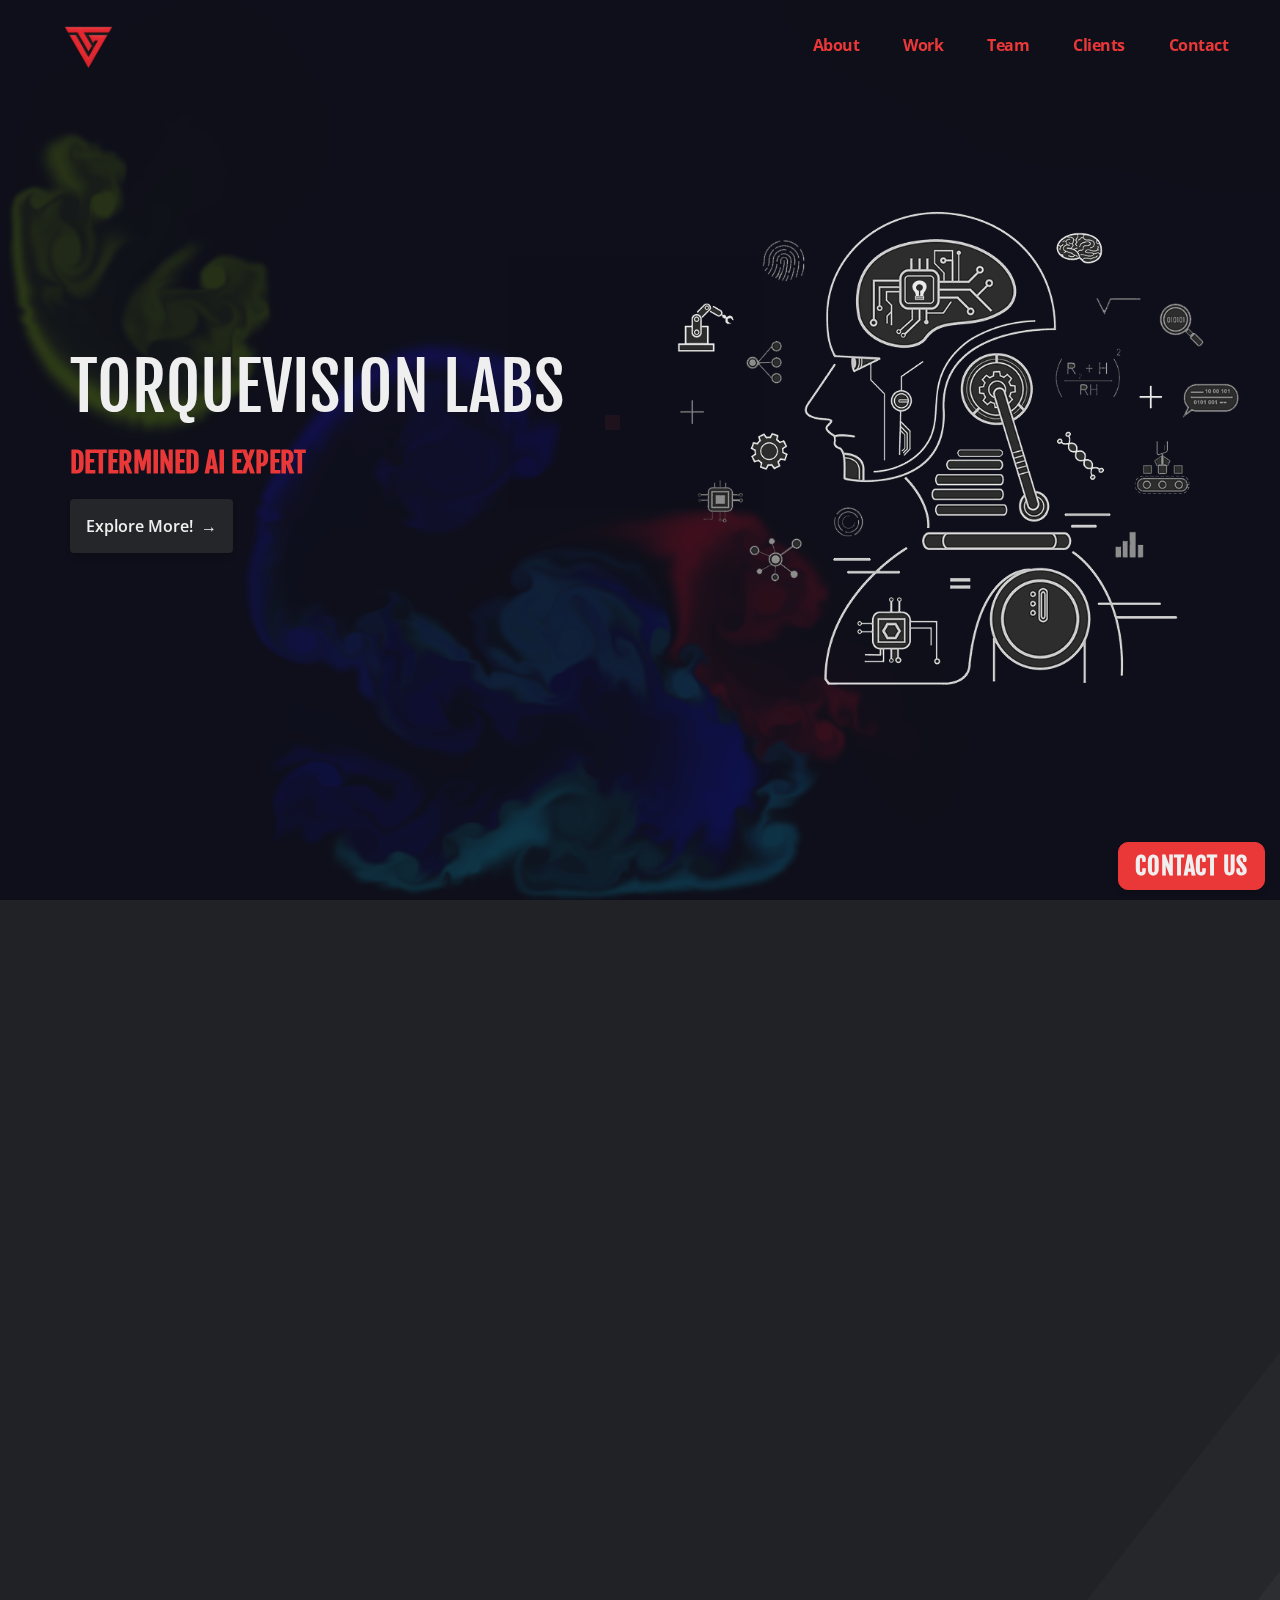
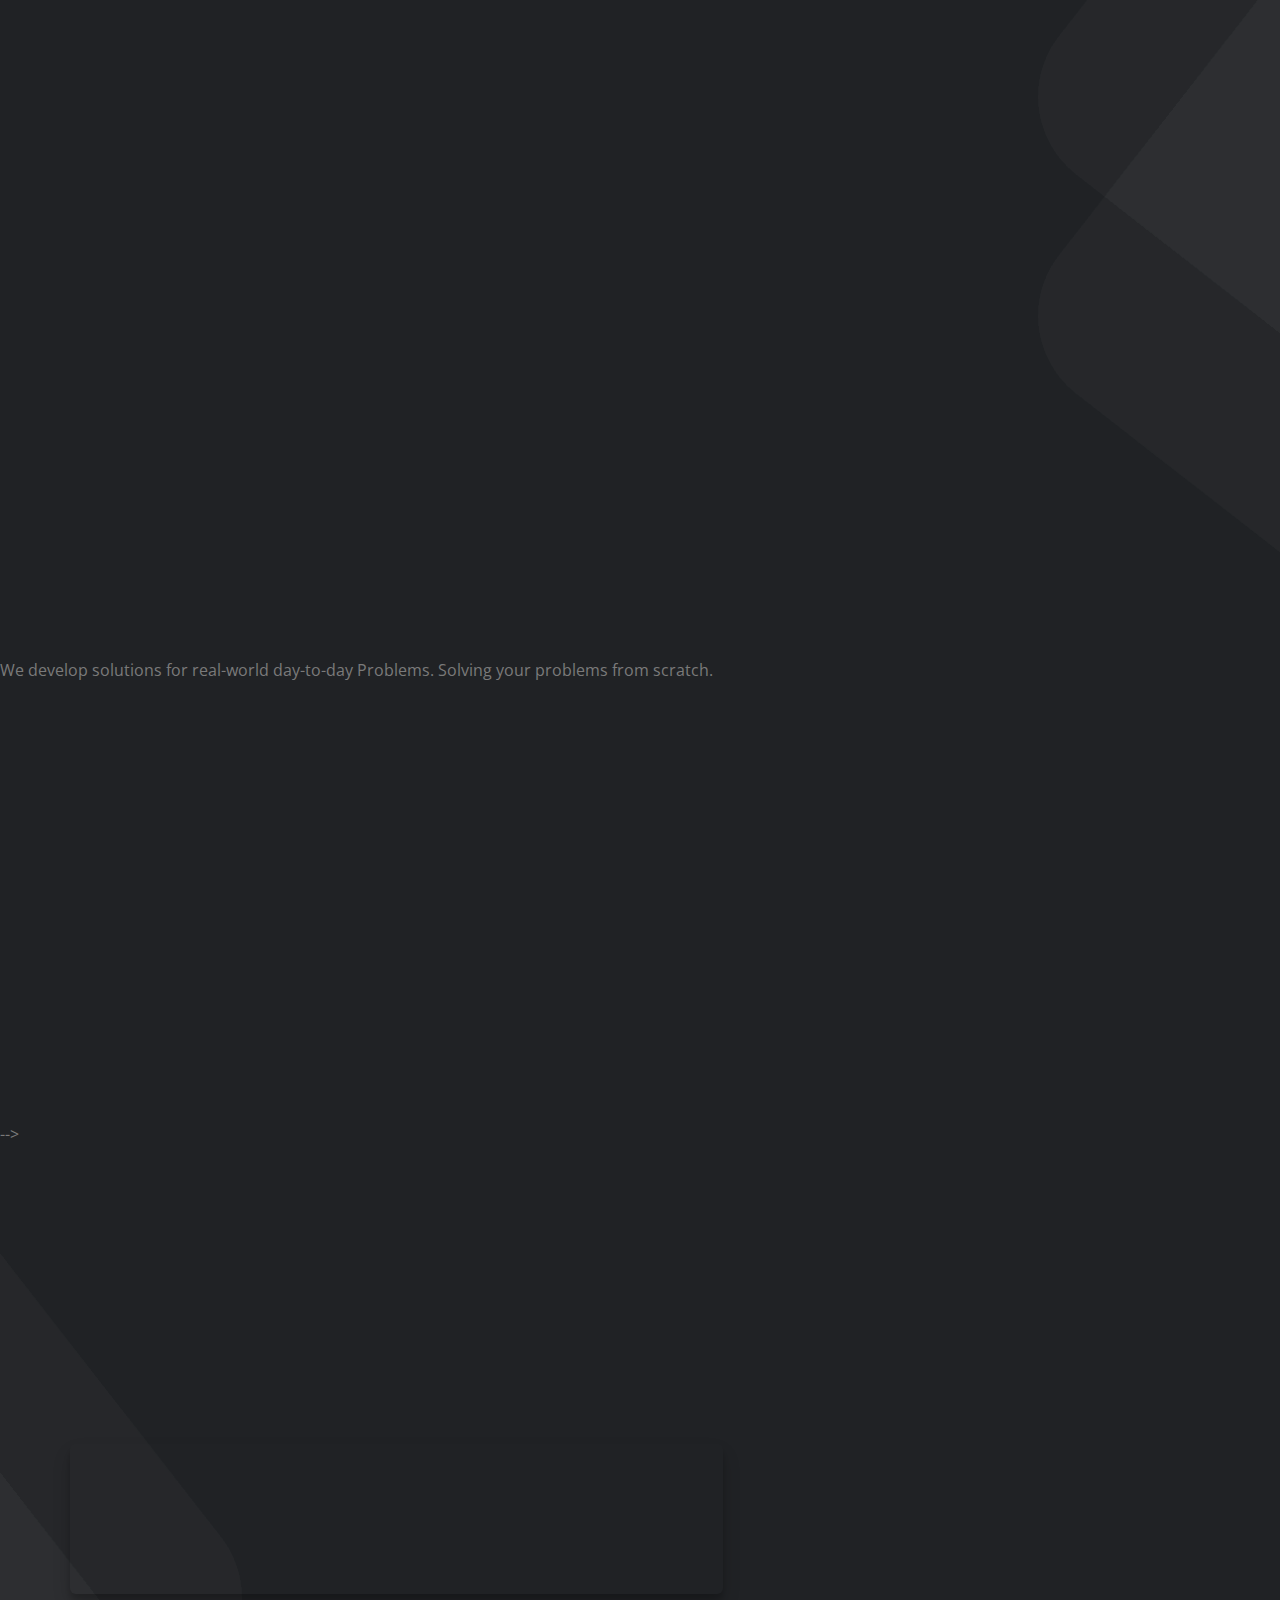
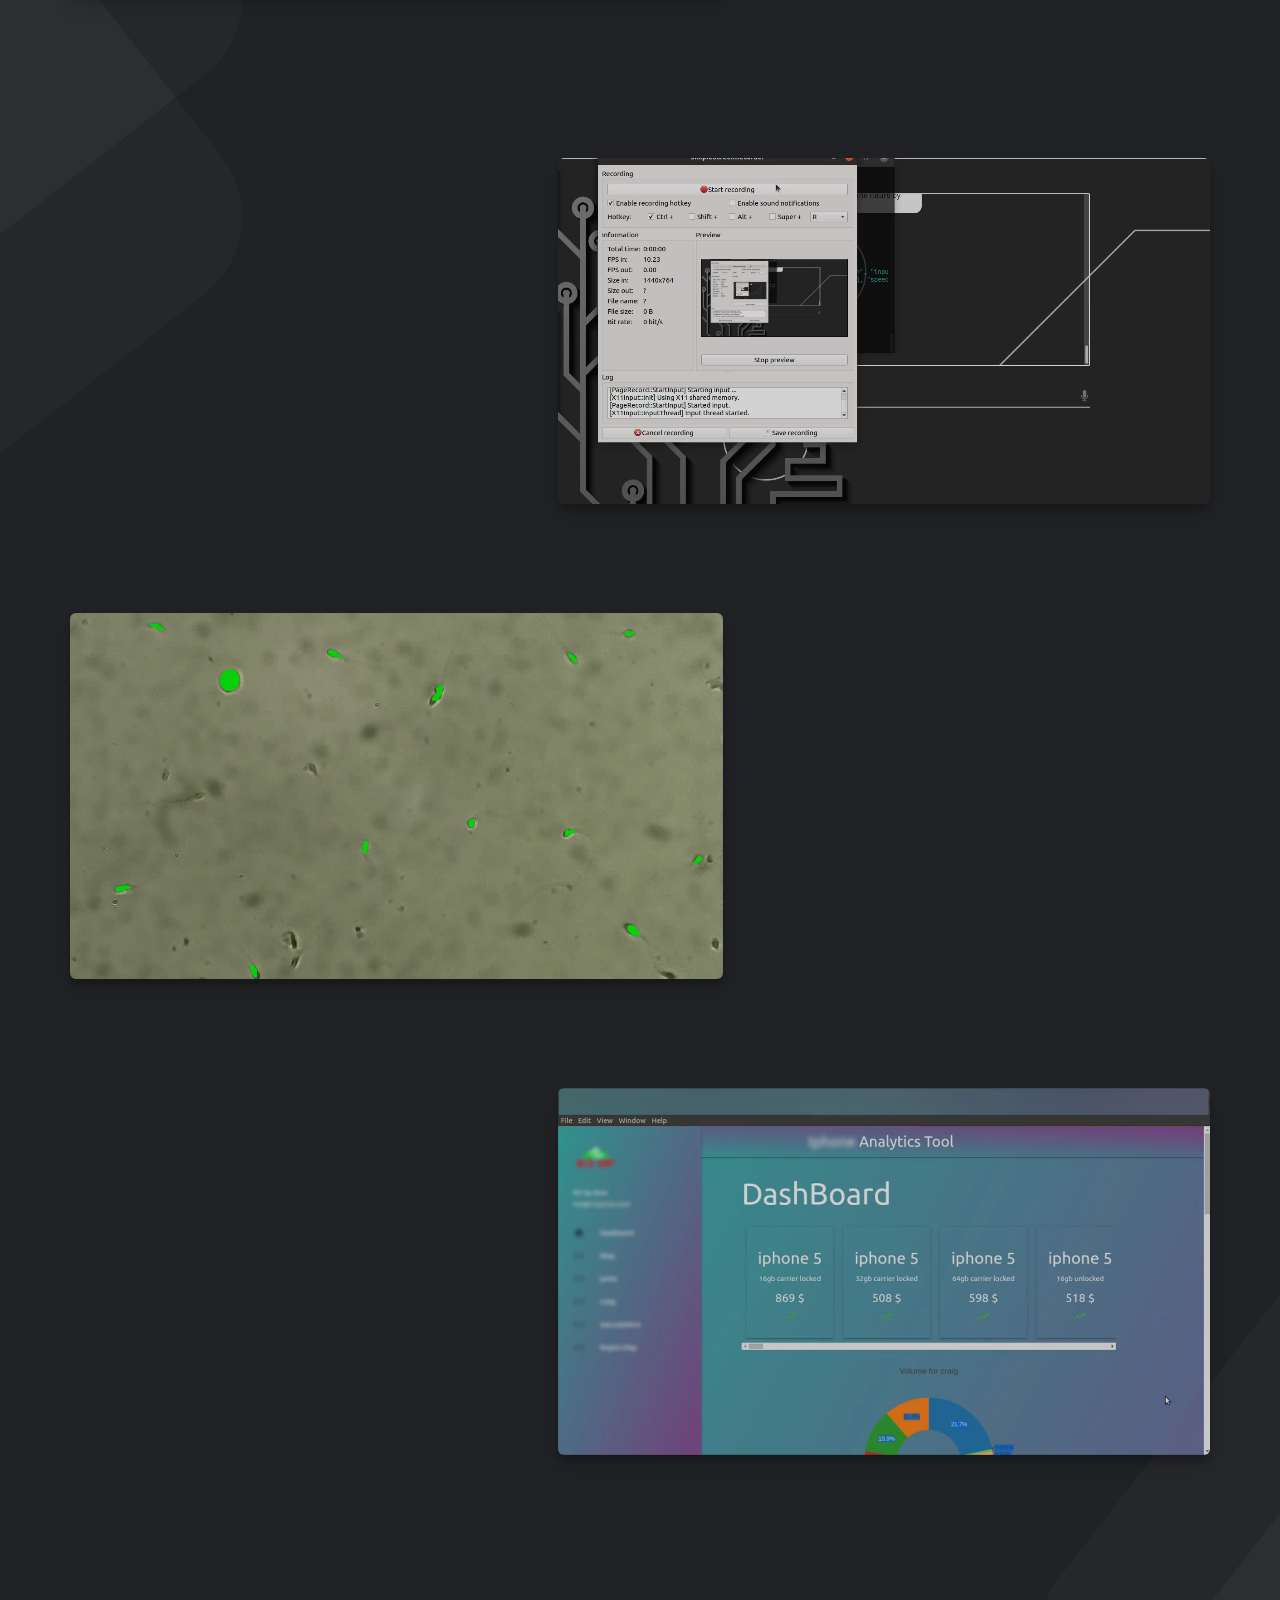
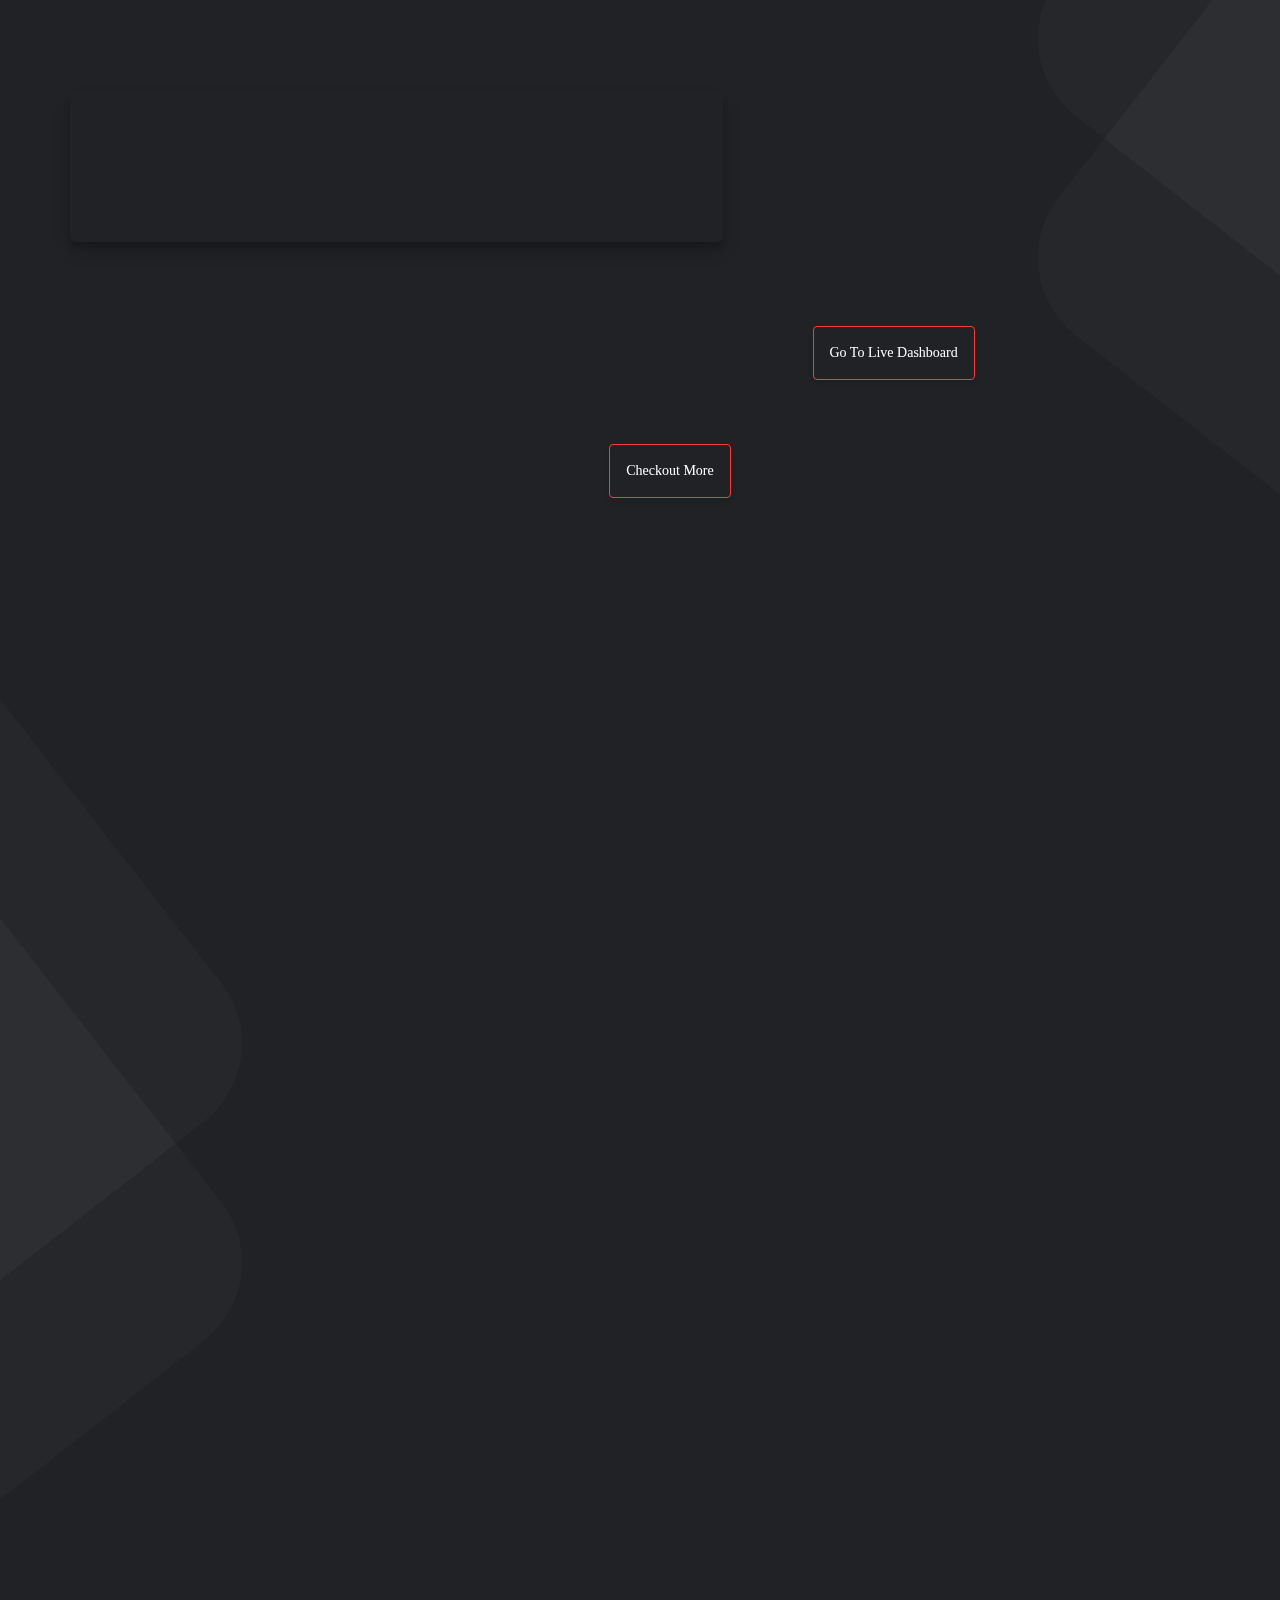
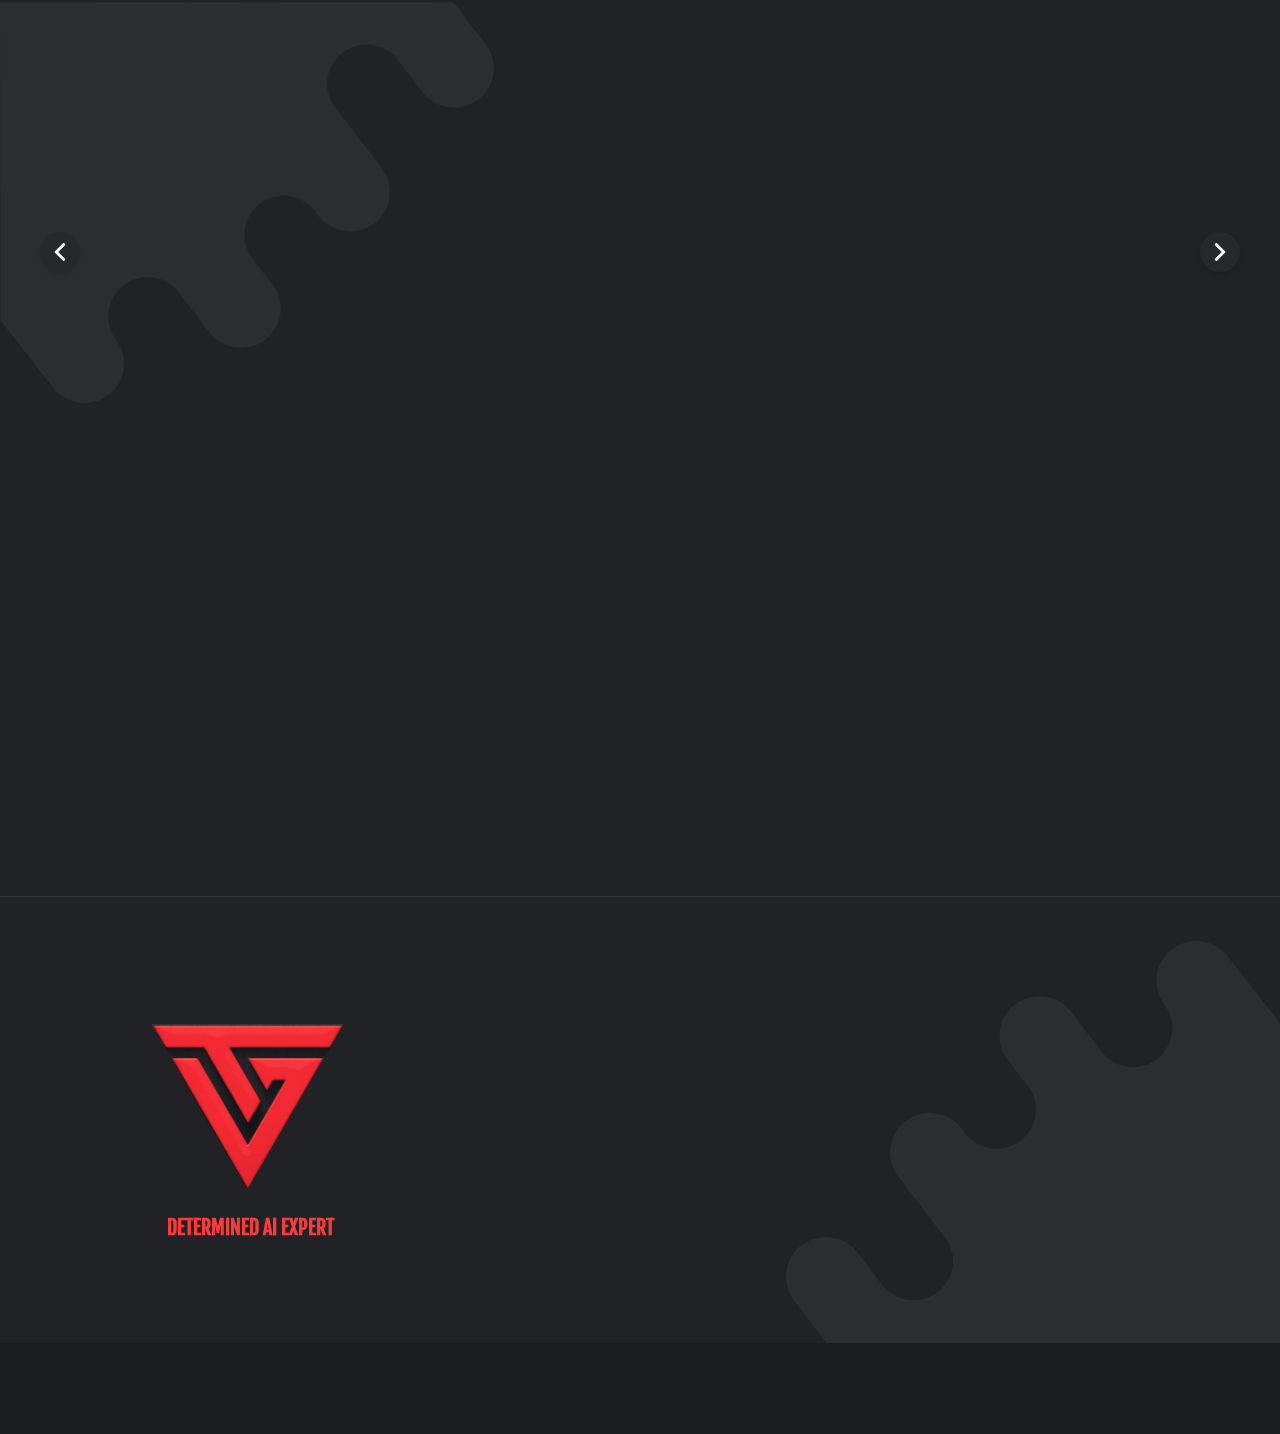
==== index.html @ 1c1ee124 "first commit" ====
<!DOCTYPE html>
<html lang="en">
  <head>
    <!-- Meta -->
    <meta charset="utf-8" />
    <meta http-equiv="X-UA-Compatible" content="IE=edge" />
    <meta content="torquevision" name="author" />
    <meta name="viewport" content="width=device-width, initial-scale=1" />
    <meta
      name="description"
      content="TorqueVision is all about Realising Ideas, Automating businesses, and providing smart solutions to our clients. We are resolute to deliver excellence. We promise to transform your businesses with the power of  AI, Machine Learning and Data Science."
    />
    <meta
      content="keywords"
      name="torquevision.ai, torquevision.in, Torque Vision, Torquevision, AI, ML, Automation, Machine Learning, Artificial Intelligence, Computer Vision"
    />
    <meta content="torquevision.in" name="image" />
    <meta content="800" name="image:width" />
    <meta content="400" name="image:height" />
    <!-- SITE TITLE -->
    <title>TorqueVision Labs - Determined A.I. Expert</title>
    <!-- Favicon Icon -->
    <!-- <link
      rel="shortcut icon"
      type="image/x-icon"
      href="assets/images/favicon.png"
    /> -->

    <link
      rel="shortcut icon"
      type="image/x-icon"
      href="./assets/images/torqvision.png"
    />

    <!-- fonts -->
    <link href="https://fonts.googleapis.com/css2?family=Bitter&family=Noto+Sans+JP&family=Roboto&display=swap" rel="stylesheet">
    <!-- Latest Bootstrap min CSS -->
    <link rel="stylesheet" href="assets/bootstrap/css/bootstrap.min.css" />
    <!-- Style CSS -->
    <link rel="stylesheet" href="assets/css/style.min.css" />
    <link rel="stylesheet" href="assets/css/responsive.min.css" />
    <!--- owl carousel CSS-->
    <link rel="stylesheet" href="assets/owlcarousel/css/owl.carousel.min.css" />
    <!-- Animation CSS -->
    <link rel="stylesheet" href="assets/css/animate.min.css" />
    <!-- Google Font -->
    <link
      href="https://fonts.googleapis.com/css?family=Fjalla+One&display=swap"
      rel="stylesheet"
    />
    
    <link
      href="https://fonts.googleapis.com/css?family=Open+Sans:400,600,700,800&display=swap"
      rel="stylesheet"
    />
    <!-- <link rel="stylesheet" href="/dis.css"> -->
    <link rel="stylesheet" href="./assets/css/dis.css">
    <!-- Global site tag (gtag.js) - Google Analytics -->
    <script async src="https://www.googletagmanager.com/gtag/js?id=UA-170280713-1"></script>
    <script>
      window.dataLayer = window.dataLayer || [];
      function gtag(){dataLayer.push(arguments);}
      gtag('js', new Date());

      gtag('config', 'UA-170280713-1');

      window.ga=window.ga||function(){(ga.q=ga.q||[]).push(arguments)};ga.l=+new Date;
      ga('create', 'UA-105392568-1', 'auto');
      ga('send', 'pageview');
    </script>
    <script src='https://www.google.com/recaptcha/api.js?render=6Lfam-MUAAAAAHx38oXCHVHQvAhTzreYCL8yv_sI'></script>

  </head>

  <body class="v_dark" data-spy="scroll" data-offset="110">
    <!-- LOADER -->
    <div class="preloader">
      <div class="square2">
        <span></span>
        <span></span>
        <span></span>
      </div>
    </div>
    <!-- END LOADER -->

    <!-- START HEADER -->
    <header class="header_wrap fixed-top">
      <nav class="navbar navbar-expand-lg">
        <a
          class="navbar-brand page-scroll animation"
          href="#home"
          data-animation="fadeInLeft"
          data-animation-delay="0.8s"
        >
          <img
            style="width: 50px; margin-left: 5vw;"
            src="./assets/images/torqvision.png"
            alt="logo"
          />
        </a>
        <button
          class="navbar-toggler animation"
          data-animation="fadeInRight"
          data-animation-delay="1s"
          type="button"
          data-toggle="collapse"
          data-target="#navbarSupportedContent"
          aria-controls="navbarSupportedContent"
          aria-expanded="false"
          aria-label="Toggle navigation"
        >
          <img
            src="./assets/images/icons/menu.svg"
            alt="menu-icon"
            class="menu-icon"
          />
        </button>

        <div
          class="collapse navbar-collapse justify-content-end"
          id="navbarSupportedContent"
        >
          <ul class="navbar-nav animation" data-animation="fadeInDown">
            <li><a class="nav-link page-scroll" href="#about">About</a></li>
            <li><a class="nav-link page-scroll" href="#work">work</a></li>
            <li><a class="nav-link page-scroll" href="#team">team</a></li>
            <li><a class="nav-link page-scroll" href="#clients">clients</a></li>
            <li><a class="nav-link page-scroll" href="#contact">Contact</a></li>
          </ul>
        </div>
      </nav>
    </header>
    <!-- START HEADER -->

    <!-- START SECTION BANNER -->
    <section id="home" class="banner_section section_gradiant_dark ">
      <!-- <div id="banner_bg_effect" class="banner_effect"></div> -->

      <canvas style='z-index: -1;' class="banner_canvas" id="canvas_banner"></canvas>

      <div class="container">
        <div class="row align-items-center">
          <div
            class="col-lg-6 col-md-12 col-sm-12 order-lg-first text_md_center"
          >
            <div class="banner_text">
              <h1
                class="animation"
                data-animation="fadeInUp"
                data-animation-delay="1.5s"
              >
                <span>TorqueVision Labs</span>
              </h1>
              <h3
                class="animation"
                data-animation="fadeInUp"
                data-animation-delay="1.6s"
              >
                Determined AI Expert
              </h3>
              <!-- <p class="animation" data-animation="fadeInUp" data-animation-delay="1.7s">Lorem ipsum, dolor sit amet consectetur adipisicing elit. Officia dolor doloremque blanditiis optio explicabo provident, dignissimos eius voluptatem adipisci repudiandae nam, tenetur, aperiam eveniet ut!</p> -->
              <div
                class="banner_btn animation"
                data-animation="fadeInUp"
                data-animation-delay="1.8s"
              >
                <!-- <a href="#whitepaper" class="btn btn-default page-scroll nav-link">Whitepapter <i class="ion-ios-arrow-thin-right"></i></a> -->
                <a href="#about" class="btn page-scroll"
                  >Explore more!
                  <strong style="margin-left: 0.5rem;">&#x2192;</strong>
                </a>
              </div>
            </div>
          </div>
          <div class="col-lg-6 col-md-12 col-sm-12 order-first">
            <div
              class="banner_image_right res_md_mb_50 res_xs_mb_30 animation"
              data-animation="fadeInRight"
              data-animation-delay="1.5s"
            >
              <img src="assets/images/banner-img.png" alt="banner_vector2" />
            </div>
          </div>
        </div>
      </div>
    </section>
    <!-- END SECTION BANNER -->

    <!-- START SECTION ABOUT US -->
    <section id="about" class=" ">
      <div class="shape shap5"></div>

      <div class="container">
        <div class="row align-items-center">
          <div class="col-lg-6 col-md-6 col-sm-12">
            <div class="title_light">
              <h2
                class="animation"
                data-animation="fadeInUp"
                data-animation-delay="0.3s"
              >
                About TorqueVision Labs
              </h2>
              <span
                class="animation"
                data-animation="fadeInUp"
                data-animation-delay="0.2s"
                >Lorem ipsum dolor sit amet.</span
              >
              <p
                class="animation"
                data-animation="fadeInUp"
                data-animation-delay="0.3s"
                style="font-family: 'Montserrat', sans-serif,Arial, Helvetica, sans-serif; letter-spacing: 0.8px; word-spacing: 1px; font-size: 18px; font-style: normal; font-variant: normal; font-weight: 500;"
              >
              TorqueVision – Providing Innovative, AI Driven Solutions to Companies, Enterprise, and You!
              </p>
              <p
                class="animation"
                data-animation="fadeInUp"
                data-animation-delay="0.4s"
                style="font-family: 'Montserrat', sans-serif,Arial, Helvetica, sans-serif; font-size: 18px; font-style: normal; font-variant: normal; font-weight: 500;"
              >
              We develop personalized AI solutions, Data Analytics Solutions, Business Intelligence, Machine Learning Algorithms, Solutions that add value to clients.
              </p>
              <p
                class="animation"
                data-animation="fadeInUp"
                data-animation-delay="0.5s"
                style="font-family: 'Montserrat', sans-serif,Arial, Helvetica, sans-serif; font-size: 18px; font-style: normal; font-variant: normal; font-weight: 500;"
              >
              Our Solutions enable you to Search, Observe, Comprehend, and get Insights lying dormant in your Data.
              The Valuable Insights can change the course of your business, achieve higher goals and fulfil the purpose for which you hired us.
              </p>
            </div>
          </div>
          <div class="col-lg-6 col-md-6 col-sm-12">
            <div
              class="animation res_sm_mt_30 text-center"
              data-animation="fadeInRight"
              data-animation-delay="0.1s"
            >
              <img src="assets/images/about.png" alt="aboutimg" />
            </div>
          </div>
        </div>
        <div class="row align-items-center">
          <div class="col-lg-5 col-md-12 col-sm-12">
            <div class="title_light">
              <h2
                class="animation"
                data-animation="fadeInUp"
                data-animation-delay="0.1s"
              >
                why TorqueVision
              </h2>
              <p
                class="animation"
                data-animation="fadeInUp"
                data-animation-delay="0.2s"
                style="font-family: 'Montserrat', sans-serif,Arial, Helvetica, sans-serif; font-size: 18px; font-style: normal; font-variant: normal; font-weight: 500; letter-spacing: 0.8px; word-spacing: 1px;"
              >
              There several reasons for you to be interested in TorqueVision, like: <br/><br/>
                • Expert & Experienced Team of AI Engineers, Data-Scientists<br/>
                • Proven track-record with happy clients and companies<br/>
                • Various complex projects accomplished<br/>
                • Using Innovative Technologies and Solutions<br/><br>
                
              And the fact that we provide Enterprise-Class as well as personalized solutions. <br/>
              Our solutions have helped a lot of clients and we are sure we can provide value to you as well. 
              </p>
            </div>
            <!-- <a
              href="#mobileapp"
              class="btn btn-default page-scroll animation"
              data-animation="fadeInUp"
              data-animation-delay="0.3s"
              >Download App <i class="ion-ios-arrow-thin-right"></i
            ></a> -->
          </div>
          <div class="col-lg-7 col-md-12 col-sm-12">
            <div
              class="work_box animation"
              data-animation="fadeInUp"
              data-animation-delay="0.4s"
            >
              <div class="box_inner">
                <img
                  src="./assets/images/icons/bar-chart.svg"
                  alt=""
                  class="why-img"
                />
                <h4 style="font-weight: bolder;" >Real Time Analytics</h4>
                <p
                style="font-family: Georgia, Times, 'Times New Roman', serif; font-size: 16px; font-style: normal; font-variant: normal;"
                >
                  The times of waiting for your statistics are over. Real Time
                  Analytics converts the results of several important events
                  into coherent information within a second. You will be able to
                  access received data the moment it happen.
                </p>
              </div>
            </div>
            <div
              class="work_box animation"
              data-animation="fadeInUp"
              data-animation-delay="0.5s"
            >
              <div class="box_inner">
                <img
                  src="./assets/images/icons/robot.svg"
                  alt=""
                  class="why-img"
                />
                <h4>More data means better output.</h4>
                <p
                style="font-family: Georgia, Times, 'Times New Roman', serif; font-size: 16px; font-style: normal; font-variant: normal;"
                >
                  Artificial Intelligence makes it possible. It can understand
                  natural languages and interact with us by reading, writing,
                  listening and speaking. By progressing the data from these
                  interactions, it continuously learns and improves itself.
                </p>
              </div>
            </div>
            <div
              class="work_box animation"
              data-animation="fadeInUp"
              data-animation-delay="0.6s"
            >
              <div class="box_inner">
                <img
                  src="./assets/images/icons/optimization.svg"
                  alt=""
                  class="why-img"
                />
                <h4>
                  Computer Vision
                </h4>
                <p
                style="font-family: Georgia, Times, 'Times New Roman', serif; font-size: 16px; font-style: normal; font-variant: normal;"
                >
                  Let the computer work for you. Every new image is added to the
                  data pool and contributes to the autonomous learning process.
                </p>
              </div>
            </div>
          </div>
        </div>
      </div>
    </section>
    <!-- END SECTION ABOUT US -->

    <!--START DOMAINS SECTION-->

    <!-- <section id="domains">
      <div class="container">
        <div class="row text-center ">
          <div class="col-md-12">
            <div class="title_light">
              <h2
                class="animation"
                data-animation="fadeInUp"
                data-animation-delay="0.1s"
              >
                Expertise Areas
              </h2>
              <p
                class="animation"
                data-animation="fadeInUp"
                data-animation-delay="0.3s"
              >
                Fields we have mastered to use them for your benefit.
              </p>
            </div>
          </div>
        </div>
        <div class="row align-items-center text_md_center mt-3">
          <div class="col-lg-6 col-sm-6">
            <div
              class="domain-box-big animation"
              data-animation="fadeInUp"
              data-animation-delay="0.6s"
            >
              <img
                class="card-bg"
                src="./assets/images/icons/machine-learning.svg"
                alt=""
              />
              <p>
                Machine Learning
              </p>
              <img src="assets/images/icons/machine-learning.svg" alt="" />
            </div>
          </div>
          <div class="col-lg-6 col-sm-6">
            <div
              class="domain-box-big animation"
              data-animation="fadeInUp"
              data-animation-delay="0.8s"
            >
              <img
                class="card-bg"
                src="./assets/images/icons/vision.svg"
                alt=""
              />
              <p>
                Computer Vision
              </p>
              <img src="assets/images/icons/vision.svg" alt="" />
            </div>
          </div>
          <div class="col-lg-6 col-sm-6 ">
            <div
              class="domain-box-big animation"
              data-animation="fadeInUp"
              data-animation-delay="0.6s"
            >
              <img
                class="card-bg"
                src="./assets/images/icons/data.svg"
                alt=""
              />
              <p>
                Data Science
              </p>
              <img src="assets/images/icons/data.svg" alt="" />
            </div>
          </div>
          <div class="col-lg-6 col-sm-6">
            <div
              class="domain-box-big animation"
              data-animation="fadeInUp"
              data-animation-delay="0.8s"
            >
              <img
                class="card-bg"
                src="./assets/images/icons/deep-learning.svg"
                alt=""
              />
              <p>
                Deep Learning
              </p>
              <img src="assets/images/icons/deep-learning.svg" alt="" />
            </div>
          </div>
        </div>
        <div class="divider large_divider"></div>
      </div>
      <div class="container sub-domains">
        <div class="row text-center ">
          <div class="col-md-12">
            <div class="title_light">
              <h2
                class="animation"
                data-animation="fadeInUp"
                data-animation-delay="0.1s"
              >
              Problems we Solve
              </h2>
              <p
                class="animation"
                data-animation="fadeInUp"
                data-animation-delay="0.3s"
              >
                <!-- We have experience in applying cutting edge research techniques to real world data and building solutions that work for you. -->

                We develop solutions for real-world day-to-day Problems. Solving your problems from scratch. 
              </p>
            </div>
          </div>
        </div>
        <div class="row align-items-center text_md_center mt-3">
          <div class="col-lg-2 col-sm-4 col-6">
            <div
              class="domain-box-small animation"
              data-animation="fadeInUp"
              data-animation-delay="0.6s"
            >
              <img src="assets/images/icons/picture.svg" alt="" />
              <p
              style='font-family: Georgia, Times, "Times New Roman", serif; font-size: 14px; font-style: normal; font-variant: normal; font-weight: 400; letter-spacing: 0.8px;'
              >
                Image Classification
              </p>
            </div>
          </div>
          <div class="col-lg-2 col-sm-4 col-6 ">
            <div
              class="domain-box-small animation"
              data-animation="fadeInUp"
              data-animation-delay="0.6s"
            >
              <img src="assets/images/icons/microphone.svg" alt="" />
              <p
              style='font-family: Georgia, Times, "Times New Roman", serif; font-size: 14px; font-style: normal; font-variant: normal; font-weight: 400; letter-spacing: 0.8px;'
              >
                Audio based classification
              </p>
            </div>
          </div>
          <div class="col-lg-2 col-sm-4 col-6">
            <div
              class="domain-box-small animation"
              data-animation="fadeInUp"
              data-animation-delay="0.8s"
            >
              <img src="assets/images/icons/chart.svg" alt="" />
              <p
              style='font-family: Georgia, Times, "Times New Roman", serif; font-size: 14px; font-style: normal; font-variant: normal; font-weight: 400; letter-spacing: 0.8px;'
              >
                Time Series Modeling
              </p>
            </div>
          </div>
          <div class="col-lg-2 col-sm-4 col-6">
            <div
              class="domain-box-small animation"
              data-animation="fadeInUp"
              data-animation-delay="0.8s"
            >
              <img src="assets/images/icons/chat.svg" alt="" />
              <p
              style='font-family: Georgia, Times, "Times New Roman", serif; font-size: 14px; font-style: normal; font-variant: normal; font-weight: 400; letter-spacing: 0.8px;'
              >
                Question/Answer Bot
              </p>
            </div>
          </div>
          <div class="col-lg-2 col-sm-4 col-6">
            <div
              class="domain-box-small animation"
              data-animation="fadeInUp"
              data-animation-delay="0.8s"
            >
              <img src="assets/images/icons/detection.svg" alt="" />
              <p
              style='font-family: Georgia, Times, "Times New Roman", serif; font-size: 14px; font-style: normal; font-variant: normal; font-weight: 400; letter-spacing: 0.8px;'
              >
                Text Classification
              </p>
            </div>
          </div>
          <div class="col-lg-2 col-sm-4 col-6">
            <div
              class="domain-box-small animation"
              data-animation="fadeInUp"
              data-animation-delay="0.8s"
            >
              <img src="assets/images/icons/recommended-star.svg" alt="" />
              <p
              style='font-family: Georgia, Times, "Times New Roman", serif; font-size: 14px; font-style: normal; font-variant: normal; font-weight: 400; letter-spacing: 0.8px;'
              >
                Recommendation System
              </p>
            </div>
          </div>
        </div>
        <div class="row align-items-center text_md_center mt-3">
          <div class="col-lg-2 col-sm-4 col-6">
            <div
              class="domain-box-small animation"
              data-animation="fadeInUp"
              data-animation-delay="0.6s"
            >
              <img src="assets/images/icons/jogging.svg" alt="" />
              <p
              style='font-family: Georgia, Times, "Times New Roman", serif; font-size: 14px; font-style: normal; font-variant: normal; font-weight: 400; letter-spacing: 0.8px;'
              >
                Object Tracking
              </p>
            </div>
          </div>
          <div class="col-lg-2 col-sm-4 col-6 ">
            <div
              class="domain-box-small animation"
              data-animation="fadeInUp"
              data-animation-delay="0.6s"
            >
              <img src="assets/images/icons/anamoly.png" alt="" />
              <p
              style='font-family: Georgia, Times, "Times New Roman", serif; font-size: 14px; font-style: normal; font-variant: normal; font-weight: 400; letter-spacing: 0.8px;'
              >
                Anomaly Detection
              </p>
            </div>
          </div>
          <div class="col-lg-2 col-sm-4 col-6">
            <div
              class="domain-box-small animation"
              data-animation="fadeInUp"
              data-animation-delay="0.8s"
            >
              <img src="assets/images/icons/pose.png" alt="" />
              <p
              style='font-family: Georgia, Times, "Times New Roman", serif; font-size: 14px; font-style: normal; font-variant: normal; font-weight: 400; letter-spacing: 0.8px;'
              >
                Pose Detection
              </p>
            </div>
          </div>
          <div class="col-lg-2 col-sm-4 col-6">
            <div
              class="domain-box-small animation"
              data-animation="fadeInUp"
              data-animation-delay="0.8s"
            >
              <img src="assets/images/icons/icon.svg" alt="" />
              <p
              style='font-family: Georgia, Times, "Times New Roman", serif; font-size: 14px; font-style: normal; font-variant: normal; font-weight: 400; letter-spacing: 0.8px;'
              >
                Semantic Segmentation
              </p>
            </div>
          </div>
          <div class="col-lg-2 col-sm-4 col-6">
            <div
              class="domain-box-small animation"
              data-animation="fadeInUp"
              data-animation-delay="0.8s"
            >
              <img src="assets/images/icons/search.svg" alt="" />
              <p
              style='font-family: Georgia, Times, "Times New Roman", serif; font-size: 14px; font-style: normal; font-variant: normal; font-weight: 400; letter-spacing: 0.8px;'
              >
                Object Detection
              </p>
            </div>
          </div>
          <div class="col-lg-2 col-sm-4 col-6">
            <div
              class="domain-box-small animation"
              data-animation="fadeInUp"
              data-animation-delay="0.8s"
            >
              <img src="assets/images/icons/ar.png" alt="" />
              <p
              style='font-family: Georgia, Times, "Times New Roman", serif; font-size: 14px; font-style: normal; font-variant: normal; font-weight: 400; letter-spacing: 0.8px;'
              >
                Augmented Reality
              </p>
            </div>
          </div>
        </div>
      </div>
    </section> -->
    <!--End DOMAINS SECTION-->

    <!-- START SECTION WORKS -->
    <section
      id="work"
      class="section_token"
      data-parallax="scroll"
      data-image-src="assets/images/bg-work.png"
    >
      <div class="container">
        <div class="row text-center">
          <div class="col-md-12">
            <div class="title_light">
              <h2
                class="animation"
                data-animation="fadeInUp"
                data-animation-delay="0.1s"
              >
                our work
              </h2>
              <p
                class="animation"
                data-animation="fadeInUp"
                data-animation-delay="0.3s"
                style="font-family: 'Conv_Hero-Bold', sans-serif; font-size: 18px; font-style: normal; font-variant: normal; font-weight: 400;"
              >
              Some of the many solutions our clients are happy with.
              </p>
            </div>
          </div>
        </div>
        <div class="row align-items-center res_md_mt_20">
          <div class="col-md-7 order-first">
            <div class="video">
              <video width="100%" muted loop>
                <source
                  src="assets/videos/Final-sports-720.m4v"
                  type="video/mp4"
                />
                Your browser does not support the video tag.
              </video>
            </div>
          </div>
          <div class="col-md-5">
            <div
              class="work-desc animation"
              data-animation="fadeInLeft"
              data-animation-delay="0.2s"
            >
              <h2>
                sports analysis
              </h2>
              <h4>
                Computer vision based sports analysis.
              </h4>
              <p
              style="font-family: Georgia, Times, 'Times New Roman', serif; font-size: 18px; font-style: normal; font-variant: normal; font-weight: 400;"
              >
                We design, build, and implement top notch solutions with agile
                advisory services, supreme advanced analytics, and robust
                technology platform that helps sports bodies, athletes, teams,
                brands, broadcasters and media achieve better outcomes and we
                create epic results for our clients around the globe.
              </p>
            </div>
          </div>
        </div>
        <div class="divider large_divider"></div>
        <div class="row align-items-center res_md_mt_20">
          <div class="col-md-5 order-md-first">
            <div
              class="work-desc animation"
              data-animation="fadeInLeft"
              data-animation-delay="0.2s"
            >
              <h2>
                Chatbot
              </h2>
              <h4>
                Chatbot development for a smarter and efficient workflow.
              </h4>
              <p
              style="font-family: Georgia, Times, 'Times New Roman', serif; font-size: 18px; font-style: normal; font-variant: normal; font-weight: 400;"
              >
                BotsCrew displayed the utmost professionalism, providing updates
                whenever required and mitigating time-zone dependent scheduling
                issues. Customers can expect comprehensive support, even
                post-delivery.
              </p>
            </div>
          </div>
          <div class="col-md-7 order-first">
            <div class="video">
              <video width="100%" muted loop>
                <source src="assets/videos/chatbot-720.mp4" type="video/mp4" />
                Your browser does not support the video tag.
              </video>
            </div>
          </div>
        </div>
        <div class="divider large_divider"></div>
        <div class="row align-items-center res_md_mt_20">
          <div class="col-md-7 order-first">
            <div class="video">
              <video width="100%" muted loop>
                <source
                  src="assets/videos/Cell-Segmentation-720.webm"
                  type="video/mp4"
                />
                Your browser does not support the video tag.
              </video>
            </div>
          </div>
          <div class="col-md-5">
            <div
              class="work-desc animation"
              data-animation="fadeInLeft"
              data-animation-delay="0.2s"
            >
              <h2>
                cell-segmentation
              </h2>
              <h4>
                Computer vision in health care.
              </h4>
              <p
              style="font-family: Georgia, Times, 'Times New Roman', serif; font-size: 18px; font-style: normal; font-variant: normal; font-weight: 400;"
              >
                Our unique composite measure of engagement assesses individual
                risk and predicts patient outcome. we do research on
                Biotechnology, Diagnostics etc.
              </p>
            </div>
          </div>
        </div>
        <div class="divider large_divider"></div>
        <div class="row align-items-center res_md_mt_20">
          <div class="col-md-5  order-md-first">
            <div
              class="work-desc animation"
              data-animation="fadeInLeft"
              data-animation-delay="0.2s"
            >
              <h2>
                Analytics tool
              </h2>
              <h4>
                Get valuable insights from user interactions and data around the
                globe.
              </h4>
              <p
              style="font-family: Georgia, Times, 'Times New Roman', serif; font-size: 18px; font-style: normal; font-variant: normal; font-weight: 400;"
              >
                Millions of items/products are uploaded over thousands of
                e-commerce sites, Torque vision provides the key data, trends
                and insights you need to drive your business strategy and
                growth. We have pioneered cutting edge data analytics to augment
                business trades and sell experience.
              </p>
            </div>
          </div>
          <div class="col-md-7 order-first">
            <div class="video">
              <video width="100%" muted loop>
                <source
                  src="assets/videos/Final-analytics-720.m4v"
                  type="video/mp4"
                />
                Your browser does not support the video tag.
              </video>
            </div>
          </div>
        </div>
        <div class="divider large_divider"></div>
        <div class="row align-items-center res_md_mt_20">
          <div class="col-md-7 order-first">
            <div class="video">
              <video width="100%" muted loop>
                <source
                  src="assets/videos/covid19.mp4"
                  type="video/mp4"
                />
                Your browser does not support the video tag.
              </video>
            </div>
          </div>
          <div class="col-md-5  order-md-first">
            <div
              class="work-desc animation"
              data-animation="fadeInLeft"
              data-animation-delay="0.2s"
            >
              <h2>
                Real time COVID 19 status Dashboard
              </h2>
              <h4>
                Keeping up-to-date with Covid-19 can be difficult.
              </h4>
              <p
              style="font-family: Georgia, Times, 'Times New Roman', serif; font-size: 18px; font-style: normal; font-variant: normal; font-weight: 400;"
              >
                In the midst of crisis its not only the numbers you can rely on. 
                TorqueVision has developed a solution. Our Dashboard Application contains information of hospitals near you, urgent-care facilities.We are constantly adding features to you stay ahead and stay safe in this Global Pandemic.
              </p>
            </div>
            <button
              type="button"
              class="btn see-more-btn"
              style="font-size: 12px; margin-left: 60px; font-family: Georgia, Times, 'Times New Roman', serif; font-size: 14px; font-style: normal; font-variant: normal; font-weight: 400; line-height: 20px;"
              onclick="location.href='http://covidapp.torquevision.in/'"
              >
                Go to live Dashboard
              </button>
          </div>
        </div>
        <div class="text-center">
          <button
            type="button"
            class="btn see-more-btn"
            data-toggle="modal"
            data-target="#contactModal"
            style="font-size: 20px; margin-left: 60px; font-family: Garamond, Times, 'Times New Roman', serif; font-size: 14px; font-style: normal; font-variant: normal; font-weight: 400; line-height: 20px;"
          >
            Checkout more
          </button>
        </div>
      </div>
      <div class="shape shap5"></div>
      <div class="shape shap6"></div>
    </section>
    <!-- END SECTION WORKS -->

    <!-- START SECTION TEAM -->
    <section
      id="team"
      class="team_wrap  "
      data-parallax="scroll"
      data-image-src="assets/images/bg-work.png"
    >
      <div class="container">
        <div class="row text-center">
          <div class="col-lg-8 col-md-12 offset-lg-2">
            <div class="title_light">
              <span
                class="animation"
                data-animation="fadeInUp"
                data-animation-delay="0.1s"
                >Our Core Team</span
              >
              <h2
                class="animation"
                data-animation="fadeInUp"
                data-animation-delay="0.2s"
              >
              Meet the Team
              </h2>
              <p
                class="animation"
                data-animation="fadeInUp"
                data-animation-delay="0.3s"
                style="font-family: Georgia, Times, 'Times New Roman', serif; font-size: 18px; font-style: normal; font-variant: normal; font-weight: 400;"
              >
              Personnel with expertise in Artificial Intelligence, Machine Learning, Deep Learning, Android, iOS solutions, Web Development and many other domains.
              Our Team is determined to develop Solutions providing value to clients.
              </p>
            </div>
          </div>
        </div>
        <div class="row small_space justify-content-center">
          <div class="col-lg-4 col-md-6 col-sm-6 res_md_mb_30">
            <div
              class="team_box animation"
              data-animation="fadeInUp"
              data-animation-delay="0.05s"
            >
              <div class="team_img text-center">
                <img src="assets/images/team/team_1-wobg.png" alt="team1" />
                <div class="social_team list_none">
                  <ul>
                    <li>
                      <a
                        href="https://www.linkedin.com/in/ashutoshsoni891/"
                        target="_blank"
                        ><img
                          src="./assets/images/icons/linkedin.svg"
                          alt="linkedin"
                          class="icon"
                      /></a>
                    </li>
                    <
                  </ul>
                </div>
              </div>
              <div class="team_info text-center">
                <h4>
                  <a
                    href="https://www.linkedin.com/in/ashutoshsoni891/"
                    target="_blank"
                    class="content-popup"
                    style='font-family: Rockwell, "Courier Bold", Courier, Georgia, Times, "Times New Roman", serif; font-size: 20px; font-variant: normal; font-weight: 700;'
                    >Aashutosh Soni</a
                  >
                </h4>
                <p
                  style='font-family: Georgia, Times, "Times New Roman", serif;'
                >Founder</p>
              </div>
            </div>
          </div>
          <div class="col-lg-4 col-md-6 col-sm-6 res_md_mb_30">
            <div
              class="team_box animation"
              data-animation="fadeInUp"
              data-animation-delay="0.4s"
            >
              <div class="team_img text-center">
                <img src="assets/images/team/team_2-wobg.png" alt="team2" />
                <div class="social_team list_none">
                  <ul>
                    <li>
                      <a
                        href="https://www.linkedin.com/in/arham-ansari-9469b8139/"
                        target="_blank"
                        ><img
                          src="./assets/images/icons/linkedin.svg"
                          alt="linkedin"
                          class="icon"
                      /></a>
                    </li>
                  </ul>
                </div>
              </div>
              <div class="team_info text-center">
                <h4>
                  <a
                    href="https://www.linkedin.com/in/arham-ansari-9469b8139/"
                    target="_blank"
                    class="content-popup"
                    style='font-family: Rockwell, "Courier Bold", Courier, Georgia, Times, "Times New Roman", serif; font-size: 20px; font-variant: normal; font-weight: 700;'
                    >Arham Aalam</a
                  >
                </h4>
                <p
                style='font-family: Georgia, Times, "Times New Roman", serif;'
                >Co-Founder | CTO</p>
              </div>
            </div>
          </div>

          <div class="col-lg-4 col-md-6 col-sm-6 res_md_mb_30">
            <div
              class="team_box animation"
              data-animation="fadeInUp"
              data-animation-delay="0.4s"
            >
              <div class="team_img text-center">
                <img src="assets/images/team/team_3-wobg.png" alt="team3" />
                <div class="social_team list_none">
                  <ul>
                    <li>
                      <a
                        href="https://www.linkedin.com/in/ceciljentges"
                        target="_blank"
                        ><img
                          src="./assets/images/icons/linkedin.svg"
                          alt="linkedin"
                          class="icon"
                      /></a>
                    </li>
                  </ul>
                </div>
              </div>
              <div class="team_info text-center">
                <h4>
                  <a
                    href="https://www.linkedin.com/in/ceciljentges"
                    target="_blank"
                    class="content-popup"
                    style='font-family: Rockwell, "Courier Bold", Courier, Georgia, Times, "Times New Roman", serif; font-size: 20px; font-variant: normal; font-weight: 700;'
                    >Cecil Jentges</a
                  >
                </h4>
                <p
                style='font-family: Georgia, Times, "Times New Roman", serif;'
                >Co-Founder | CEO</p>
              </div>
            </div>
          </div>

        </div>
      </div>
      <div class="shape shap6"></div>
    </section>
    <!-- END SECTION TEAM -->

    <!--TECHNOLOGY STCAK SECTION-->
    <!-- <section class="technology-stack" id="technologies">
      <div class="container">
        <div class="row text-center">
          <div class="col-lg-8 col-md-12 offset-lg-2">
            <div class="title_light">
              <h2
                class="animation"
                data-animation="fadeInUp"
                data-animation-delay="0.2s"
              >
                OUR Tool kit
              </h2>
              <p
                class="animation"
                data-animation="fadeInUp"
                data-animation-delay="0.3s"
              >
              Our Team selects the perfect set of multiple technologies. 
              Tools we use are Reliable, Robust, Efficient & Scalable.
              </p>
            </div>
          </div>
        </div>
        <div
          class="row text-center small_space benefit_wrap justify-content-center"
        >
          <div class="col-lg-2 col-md-4 col-6">
            <div
              class="benefit_box animation"
              data-animation="fadeInUp"
              data-animation-delay="0.1s"
            >
              <img src="assets/images/tech/1.png" alt="secure" />
            </div>
          </div>
          <div class="col-lg-2 col-md-4 col-6">
            <div
              class="benefit_box animation"
              data-animation="fadeInUp"
              data-animation-delay="0.2s"
            >
              <img src="assets/images/tech/2.png" alt="token" />
            </div>
          </div>
          <div class="col-lg-2 col-md-4 col-6">
            <div
              class="benefit_box animation"
              data-animation="fadeInUp"
              data-animation-delay="0.3s"
            >
              <img src="assets/images/tech/3.png" alt="payment" />
            </div>
          </div>
          <div class="col-lg-2 col-md-4 col-6">
            <div
              class="benefit_box animation"
              data-animation="fadeInUp"
              data-animation-delay="0.4s"
            >
              <img src="assets/images/tech/4.png" alt="case" />
            </div>
          </div>

          <div class="col-lg-2 col-md-4 col-6">
            <div
              class="benefit_box animation"
              data-animation="fadeInUp"
              data-animation-delay="0.6s"
            >
              <img src="assets/images/tech/6.png" alt="dilution" />
            </div>
          </div>
          <div class="col-lg-2 col-md-4 col-6">
            <div
              class="benefit_box animation"
              data-animation="fadeInUp"
              data-animation-delay="0.6s"
            >
              <img src="assets/images/tech/7.png" alt="dilution" />
            </div>
          </div>
        </div>
      </div>
      <div class="shape shap5"></div>
    </section> -->
    <!--TECHNOLOGY STACK SECTION ENDS-->

    <!-- START CLIENTS SECTION -->
    <section class="bg_black_dark client_logo" id="clients">
      <div class="container">
        <div class="row text-center">
          <div class="col-md-12">
            <div class="title_light">
              <span
                class="animation"
                data-animation="fadeInUp"
                data-animation-delay="0.1s"
                >Partners</span
              >
              <h2
                class="animation"
                data-animation="fadeInUp"
                data-animation-delay="0.2s"
              >
                Our Clients
              </h2>
            </div>
          </div>
        </div>
        <div class="clients text_md_center owl-carousel">
          <div class="item">
            <div
              class="animation"
              data-animation="fadeInUp"
              data-animation-delay="0.2s"
            >
              <img
                src="assets/images/clients/lovin-dubai.png"
                alt="client_logo2"
              />
            </div>
          </div>
          <!-- <div class="item">
            <div
              class="animation"
              data-animation="fadeInUp"
              data-animation-delay="0.3s"
            >
              <img src="assets/images/clients/octal.png" alt="client_logo3" />
            </div>
          </div> -->

          <div class="item">
            <div
              class="animation"
              data-animation="fadeInUp"
              data-animation-delay="0.5s"
            >
              <img src="assets/images/clients/spider.png" alt="client_logo5" />
            </div>
          </div>
          <div class="item">
            <div
              class="animation"
              data-animation="fadeInUp"
              data-animation-delay="0.6s"
            >
              <img
                src="assets/images/clients/whs.png"
                class="whsd"
                alt="client_logo6"
              />
            </div>
          </div>
          <div class="item">
            <div
              class="animation"
              data-animation="fadeInUp"
              data-animation-delay="0.4s"
            >
              <img src="assets/images/clients/r3upnow.png" alt="client_logo4" />
            </div>
          </div>

          <div class="item">
            <div
              class="animation"
              data-animation="fadeInUp"
              data-animation-delay="0.1s"
            >
              <img src="assets/images/clients/lainsy.png" alt="client_logo1" />
            </div>
          </div>
        </div>
      </div>

      <div class="rounded_shape light_rounded_shape3"></div>
    </section>
    <!-- END CLIENTS SECTION -->

    <!-- START CONTACT SECTION -->
    <section id="contact">
      <div class="container">
        <div class="row text-center">
          <div class="col-md-12">
            <div class="title_light">
              <span
                class="animation"
                data-animation="fadeInUp"
                data-animation-delay="0.1s"
                >Contact Us</span
              >
              <h2
                class="animation"
                data-animation="fadeInUp"
                data-animation-delay="0.2s"
              >
                Get in touch!
              </h2>
            </div>
          </div>
        </div>
        <div class="divider small_divider"></div>
        <div class="row">
          <div class="col-md-7 col-lg-6 offset-lg-1">
            
          </div>
          <div class="col-lg-5 col-md-5 res_sm_mt_30">
            <ul class="list_none contact_info mt-margin">
              <li
                class="input-group-prepend align-items-center animation"
                data-animation="fadeInUp"
                data-animation-delay="0.1s"
              >
                <img
                  src="./assets/images/icons/adress.svg"
                  alt="address"
                  class="icon"
                />
                <div class="contact_detail">
                  <span>Address</span>
                  <p>Bellevue, USA</p>
                </div>
              </li>
              <li
                class="input-group-prepend align-items-center animation"
                data-animation="fadeInUp"
                data-animation-delay="0.2s"
              >
                <img
                  src="./assets/images/icons/phone.svg"
                  alt="phone"
                  class="icon"
                />
                <div class="contact_detail">
                  <span>Phone</span>
                  <p>+1-206 717 5141</p>
                </div>
              </li>
              <li
                class="input-group-prepend align-items-center animation"
                data-animation="fadeInUp"
                data-animation-delay="0.3s"
              >
                <img
                  src="./assets/images/icons/mail.svg"
                  alt="mail"
                  class="icon"
                />
                <div class="contact_detail">
                  <span>Email</span>
                  <p>support@torquevision.ai</p>
                </div>
              </li>
            </ul>
          </div>
        </div>
      </div>
    </section>
    <!-- END CONTACT SECTION -->

    <!-- START FOOTER SECTION -->
    <footer>
      <div class="top_footer bg_black_dark text_md_center">
        <div class="container">
          <div class="row">
            <div class="col-xl-4 col-lg-4 col-sm-12">
              <div class="foot-logo">
                <img src="./assets/images/torqvision.png" alt="" />
                <div class="tagline">
                  DETERMINED AI EXPERT
                </div>
              </div>
            </div>
            <div class="col-xl-4 col-lg-4 col-sm-12">
              <h4
                class="animation footer_title"
                data-animation="fadeInUp"
                data-animation-delay="0.2s"
                style='font-family: Consolas, monaco, monospace;'                
              >
                Quick Links
              </h4>
              <ul
                class="list_none footer_link animation"
                data-animation="fadeInUp"
                data-animation-delay="0.6s"
              >
                <li><a class="nav-link page-scroll" href="#about">About</a></li>
                <!-- <li>
                  <a class="nav-link page-scroll" href="#domains">Services</a>
                </li> -->
                <li><a class="nav-link page-scroll" href="#work">work</a></li>
                <li>
                  <a class="nav-link page-scroll" href="#contact">Contact</a>
                </li>
              </ul>
            </div>
            <div class="col-xl-4 col-lg-4 col-sm-12 res_lg_mb_50 res_sm_mb_40">
              <h4
                class="animation footer_title"
                data-animation="fadeInUp"
                data-animation-delay="0.2s"
                style='font-family: Consolas, monaco, monospace;'
              >
                Social Media
              </h4>
              <ul class="list_none footer_social">
                <li
                  class="animation"
                  data-animation="fadeInUp"
                  data-animation-delay="0.1s"
                >
                  <a href="#"
                    ><img
                      src="./assets/images/icons/facebook.svg"
                      alt="facebook"
                      class="icon"
                  /></a>
                </li>
                <li
                  class="animation"
                  data-animation="fadeInUp"
                  data-animation-delay="0.3s"
                >
                  <a href="#"
                    ><img
                      src="./assets/images/icons/twitter.svg"
                      alt="twitter"
                      class="icon"
                  /></a>
                </li>
                <li
                  class="animation"
                  data-animation="fadeInUp"
                  data-animation-delay="0.5s"
                >
                  <a href="#"
                    ><img
                      src="./assets/images/icons/github-image.svg"
                      alt="github"
                      class="icon"
                  /></a>
                </li>
                <li
                  class="animation"
                  data-animation="fadeInUp"
                  data-animation-delay="0.7s"
                >
                  <a href="#"
                    ><img
                      src="./assets/images/icons/instagram.svg"
                      alt="instagram"
                      class="icon"
                  /></a>
                </li>
              </ul>
            </div>
          </div>
        </div>
        <div class="rounded_shape light_rounded_shape4"></div>
      </div>
      <div class="bottom_footer staggered-animation-wrap">
        <div class="container">
          <div class="row">
            <div class="col-md-12 text-center">
              <p
                class="copyright staggered-animation"
                data-animation="fadeInLeft"
                data-animation-delay="0.1s"
              >
                Copyright © <span>TorqueVision Labs</span> 2020 All Rights Reserved.
              </p>
            </div>
          </div>
        </div>
      </div>
    </footer>
    <!-- END FOOTER SECTION -->
    <!-- <a
      href="https://join.skype.com/invite/esTdBcLqQBo6"
      class="skype-btn"
      target="_blank"
    > <img src="./assets/images/icons/skype.svg" alt="" class="icon"> Contact Us
    </a> -->
    <!-- Trigger the modal with a button -->
    <button
      type="button"
      class="skype-btn"
      data-toggle="modal"
      data-target="#contactModal"
    >
      <span></span>
      <!-- Wave 1 -->
      <span></span>
      <!-- Wave 2 -->
      Contact Us
    </button>

    <!-- Modal -->
    <div id="contactModal" class="modal fade" role="dialog">
      <div class="modal-dialog">
        <!-- Modal content-->
        <div class="modal-content">
          <div class="modal-header">
            <button type="button" class="close text-white" data-dismiss="modal">
              &times;
            </button>
          </div>
          <div class="modal-body">
            <div class="title_light">
              <h2 class="text-center">
                contact us through
              </h2>
            </div>
            <div class="row align-items-center">
              <div class="col-5 text-center">
                <a
                  class="contact-btn contact-btn1"
                  href="https://join.skype.com/invite/esTdBcLqQBo6"
                  target="_blank"
                >
                  <img
                    src="./assets/images/icons/skype.svg"
                    alt=""
                    class="icon"
                  />
                  <h4>skype</h4>
                </a>
              </div>
              <div class="col-2 title_light">
                <h2 class="text-center">
                  or
                </h2>
              </div>
              <div class="col-5 text-center">
                <a class="page-scroll contact-btn contact-btn2" href="#contact">
                  <img
                    src="./assets/images/icons/mail.svg"
                    alt=""
                    class="icon"
                  />
                  <h4>mail</h4>
                </a>
              </div>
            </div>
          </div>
          <div class="modal-footer">
            <button type="button" class="btn" data-dismiss="modal">
              Close
            </button>
          </div>
        </div>
      </div>
    </div>
    <!-- Latest jQuery -->
    <script src="assets/js/jquery-1.12.4.min.js"></script>
    <!-- Latest compiled and minified Bootstrap -->
    <script src="assets/bootstrap/js/bootstrap.min.js"></script>
    <!-- owl-carousel min js  -->
    <script src="assets/owlcarousel/js/owl.carousel.min.js"></script>
    <!-- magnific-popup min js  -->
    <script src="assets/js/magnific-popup.min.js"></script>
    <!-- waypoints min js  -->
    <script src="assets/js/waypoints.min.js"></script>
    <!-- parallax js  -->
    <script src="assets/js/parallax.js"></script>
    <!-- particles min js  -->
    <script src="assets/js/particles.min.js"></script>
    <!-- MAIN js  -->
    <script src="assets/js/scripts.min.js"></script>
    <!-- GOOGLE CAPTCHA SERVICE js  -->
    <script src="https://www.google.com/recaptcha/api.js"></script>

    <script src="./assets/js/shado.js" ></script>
  </body>
</html>
---- assets/css/style.min.css ----
@import url(../../../../../stackpath.bootstrapcdn.com/font-awesome/4.7.0/css/font-awesome.min.css);body{background:#fff none repeat scroll 0 0;color:#7a7a7a;font-family:"Open Sans",sans-serif;font-size:16px;font-weight:400;overflow-x:hidden;line-height:30px}body,html{height:100%}h1,h2,h3,h4,h5,h6{color:#20126f}p{color:#7a7a7a;margin-bottom:30px}a{color:#20126f;text-decoration:none;-webkit-transition:all .5s ease;transition:all .5s ease}a:hover{color:#fa3b3b;text-decoration:none;-webkit-transition:all .5s ease;transition:all .5s ease}a:focus{outline:0;text-decoration:none}img{max-width:100%}li,ul{margin:0;padding:0}::-webkit-scrollbar{width:10px}::-webkit-scrollbar-track{background:#2c2c2ce7}::-webkit-scrollbar-thumb{background:#ff3b3b;border-radius:5px}::-webkit-scrollbar-thumb:hover{background:#df3434}.form-control::-webkit-input-placeholder{color:#7ab9ff;font-weight:400;font-family:"Open Sans",sans-serif}.form-control:-moz-placeholder{color:#7ab9ff;font-weight:400;font-family:"Open Sans",sans-serif}.form-control::-moz-placeholder{color:#7ab9ff;font-weight:400;font-family:"Open Sans",sans-serif}.form-control:-ms-input-placeholder{color:#7ab9ff;font-weight:400;font-family:"Open Sans",sans-serif}fieldset{border:0 none;margin:0 auto;padding:0}section{padding:100px 0;position:relative}.no-padding{padding:0}section.small_pt{padding-top:50px}section.small_pb{padding-bottom:50px}.list_none li{list-style:none}input{border:0;padding:10px 20px;width:100%}button{border:0;border-radius:40px;color:#fff;cursor:pointer;padding:10px 20px;text-transform:uppercase;-webkit-transition:all .5s ease 0s;transition:all .5s ease 0s;outline:0!important}button:hover{color:#fff}button:focus{outline:0!important}.title_dark h2,.title_light h2{font-size:42px;font-weight:700;margin-bottom:30px;text-transform:capitalize;font-family:"Fjalla One",sans-serif;text-transform:uppercase;color:#fa3b3b}.title_dark span,.title_light span{display:none;font-weight:700;letter-spacing:.2px;text-transform:uppercase;margin:0 0 1.5rem;font-size:1rem;color:#6a6a6a}.title_light p{color:#fff}.divider{clear:both;display:block;height:20px}.bg_blue_dark{background-color:#0d2476}.bg_black_dark{background-color:#202225}.bg_blue{background-color:#142bac}.bg_blue_dark_pro{background-color:#041b9c}.large_divider{height:100px}.small_divider{height:50px}.small_space{margin-top:20px}.large_space{margin-top:50px}.container{position:relative;z-index:5}.animation,.staggered-animation{visibility:hidden}.v_dark .title_dark span,.v_dark .title_light span{color:#6a6a6a}.preloader{background:#090909;bottom:0;left:0;position:fixed;right:0;top:0;vertical-align:middle;z-index:99999}body{background-color:#403f4c}.icon{width:1rem!important;-webkit-filter:invert(1) brightness(1);filter:invert(1) brightness(1);-webkit-transition:all .3s ease-in-out;transition:all .3s ease-in-out}.menu-icon{width:24px;height:24px;margin-right:4vw}.skype-btn{font-size:1.5rem;color:#fff;background:#fa3b3b;box-shadow:0 0 0 #fa3b3b;box-shadow:rgba(0,0,0,.1) 0 4px 6px -1px,rgba(0,0,0,.06) 0 2px 4px -1px;text-transform:capitalize;border:1.5px solid #fa3b3b;padding:.5rem 1rem;font-family:"Fjalla One",sans-serif;border-radius:10px;position:fixed;z-index:1000;text-transform:uppercase;letter-spacing:.035rem;-webkit-transition:all .2s ease-in-out;transition:all .2s ease-in-out;bottom:10px;right:15px;font-weight:600;-webkit-animation:focus 2.5s infinite;animation:focus 2.5s infinite}.skype-btn span{position:absolute;width:100%;height:100%;z-index:-1;top:0;left:0;background:0 0;border-radius:5px;-webkit-animation:pulse_animation 2.5s infinite cubic-bezier(.25,.46,.45,.94);animation:pulse_animation 2.5s infinite cubic-bezier(.25,.46,.45,.94)}.skype-btn span:nth-child(2){-webkit-animation-delay:.3s;animation-delay:.3s}@-webkit-keyframes pulse_animation{0%{box-shadow:0 0 0 0 rgba(255,255,255,.085)}100%{box-shadow:0 0 0 25px transparent}}@keyframes pulse_animation{0%{box-shadow:0 0 0 0 rgba(255,255,255,.085)}100%{box-shadow:0 0 0 25px transparent}}@-webkit-keyframes focus{50%{background-color:#202225}100%{background-color:#fa3b3b}}@keyframes focus{50%{background-color:#202225}100%{background-color:#fa3b3b}}.skype-btn:hover{background:#202225;color:#fa3b3b;-webkit-animation:none;animation:none}.skype-btn:hover span{-webkit-animation:none;animation:none}.square2{width:80px;height:80px;display:-webkit-box;display:flex;flex-wrap:wrap;position:absolute;top:50%;left:50%;-webkit-transform:translate(-50%,-50%);transform:translate(-50%,-50%)}.square2>span{display:block;position:absolute;left:0;top:0;width:15px;height:15px;border-radius:22%;background-color:#fa3b3b;margin:5px;-webkit-transition:.2s;transition:.2s;-webkit-animation:square 2.3s cubic-bezier(.39,.575,.565,1) infinite;animation:square 2.3s cubic-bezier(.39,.575,.565,1) infinite}.square2>span:nth-last-child(2){background-color:#adadad;-webkit-animation-delay:.8s;animation-delay:.8s}.square2>span:nth-last-child(3){background-color:#fff;-webkit-animation-delay:1.6s;animation-delay:1.6s}@-webkit-keyframes square{0%{left:0;top:0}10%{left:20px;top:0}25%{left:20px;top:0}35%{left:20px;top:20px}60%{left:0;top:20px}75%{left:0;top:20px}100%{left:0;top:0}}@keyframes square{0%{left:0;top:0}10%{left:20px;top:0}25%{left:20px;top:0}35%{left:20px;top:20px}60%{left:0;top:20px}75%{left:0;top:20px}100%{left:0;top:0}}.btn{border:0 none;outline:0;font-size:16px;height:54px;display:-webkit-inline-box;display:inline-flex;-webkit-box-pack:justify;justify-content:space-between;-webkit-box-align:center;align-items:center;padding:8px 16px;position:relative;-webkit-transition:all .3s ease-in-out;transition:all .3s ease-in-out;background:#26282b;font-weight:600;text-transform:capitalize;box-shadow:0 4px 6px -1px rgba(0,0,0,.1),0 2px 4px -1px rgba(0,0,0,.06);color:#fff}.btn:hover{background:#fa3b3b;color:#fff}.btn span{background-color:#202225;border-radius:100%;color:#fa3b3b;display:inline-block;font-size:24px;height:42px;line-height:46px;margin-left:-20px;margin-right:10px;margin-top:-1px;text-align:center;vertical-align:middle;width:42px;-webkit-transition:all .5s ease 0s;transition:all .5s ease 0s}.see-more-btn{margin-top:4rem;border:1.5px solid #fa3b3b;background-color:transparent}.btn.active,.btn.active.focus,.btn.active:focus,.btn.active:hover,.btn.active:not(:disabled):not(.disabled),.btn.focus:active,.btn:active,.btn:active:focus,.btn:active:hover,.btn:active:not(:disabled):not(.disabled),.btn:focus{border:none;outline:0}.btn-default:hover:before{opacity:1}.btn-border{border:0;color:#fff;outline:0;text-transform:uppercase;z-index:2;border:2px solid #fa3b3b}.btn-border::after{background-color:transparent;border-radius:40px;bottom:0;content:"";left:0;margin:2px;position:absolute;right:0;top:0;-webkit-transition:all .5s ease 0s;transition:all .5s ease 0s;z-index:-1}.btn-border:hover:after{opacity:0}.btn i{font-size:30px;line-height:24px;margin-left:5px;padding-top:4px;vertical-align:middle}.btn-secondary{background-color:rgba(0,0,0,0);border:2px solid #fff;line-height:50px}.btn-secondary.active,.btn-secondary.active.focus,.btn-secondary.active:focus,.btn-secondary.active:focus:not(:disabled):not(.disabled),.btn-secondary.active:hover,.btn-secondary.active:not(:disabled):not(.disabled),.btn-secondary.focus:active,.btn-secondary:active,.btn-secondary:active:focus,.btn-secondary:active:focus:not(:disabled):not(.disabled),.btn-secondary:active:hover,.btn-secondary:active:not(:disabled):not(.disabled),.btn-secondary:focus,.btn-secondary:hover,.show>.btn-secondary.dropdown-toggle:focus{background:#fff;border-color:#fff;color:#000;box-shadow:none;outline:0}.scrollup{background-color:#333;border-radius:100%;bottom:20px;color:#fff;font-size:30px;height:50px;line-height:50px;position:fixed;right:20px;text-align:center;width:50px;z-index:99}.scrollup:hover{background-color:#fa3b3b;color:#fff}.scrollup:focus{color:#fff}.btn+.btn:last-child{margin-left:10px}.shape{background-repeat:no-repeat;background-size:contain;content:"";height:808px;left:0;position:absolute;top:100px;width:242px;z-index:-1}.shap1{background-image:url(../images/shape1.png);background-position:right center;bottom:100px;left:auto;right:0;top:auto}.shap2{background-image:url(../images/shape2.png);background-position:left center}.shap3{background-image:url(../images/shape3.png);background-position:left center}.shap4{background-image:url(../images/shape4.png);background-position:left center}.shap5{background-image:url(../images/shape5.png);background-position:right center;bottom:100px;left:auto;right:0;top:auto}.shap6{background-image:url(../images/shape6.png);background-position:left center}.rounded_shape{background-repeat:no-repeat;background-size:contain;content:"";height:402px;left:0;position:absolute;top:0;width:494px;z-index:1}.rounded_shape1{background-image:url(../images/rounded-shape1.png);background-position:left top}.rounded_shape2{background-image:url(../images/rounded-shape2.png);background-position:right bottom;bottom:0;left:auto;right:0;top:auto}.light_rounded_shape3{background-image:url(../images/light_rounded-shape3.png);background-position:left top}.light_rounded_shape4{background-image:url(../images/light_rounded-shape4.png);background-position:right bottom;bottom:0;left:auto;right:0;top:auto}.light_rounded_shape5{background-image:url(../images/light_rounded-shape5.png);background-position:right bottom;bottom:0;left:auto;right:0;top:auto}.light_rounded_shape1{background-image:url(../images/light_rounded-shape1.png);background-position:left top}.light_rounded_shape2{background-image:url(../images/light_rounded-shape2.png);background-position:right bottom;bottom:0;left:auto;right:0;top:auto}header{-webkit-transition:all .4s ease 0s;transition:all .4s ease 0s}.navbar{padding:0;height:90px;-webkit-transition:all .4s ease 0s;transition:all .4s ease 0s}.navbar ul{margin-right:30px}.modal-open header.fixed-top{padding:5px 0!important}.nav-fixed,header.active{background-color:#000000e5}header.nav-fixed .navbar{height:65px}header.no-sticky{position:absolute}header a{color:#fa3b3b}.navbar-nav li a.active,header a:hover{color:#fff}.navbar-expand-lg .navbar-nav .nav-link{padding:0 10px;font-family:"Open Sans",sans-serif;text-transform:capitalize;font-weight:700;letter-spacing:-.5px;margin:0 12px}.nav_btn li{margin-left:10px}.navbar-expand-lg .navbar-nav.nav_btn a{height:auto;line-height:normal;padding:10px 25px}.logo_light{width:200px;-webkit-filter:grayscale(.6) brightness(1.9);filter:grayscale(.6) brightness(1.9);margin-left:5vw}.banner_section{background-color:#0d469f;min-height:100vh;display:-webkit-box;display:flex;-webkit-box-align:center;align-items:center;position:relative;z-index:0}.banner_full_height{min-height:100vh}.banner_text h1{color:#fff;font-weight:lighter;margin-bottom:20px;font-family:"Fjalla One",sans-serif;text-transform:uppercase;font-size:66px}.banner_text h1 span{color:#fff}.banner_text h3{color:#fa3b3b;font-family:"Fjalla One",sans-serif;text-transform:uppercase;font-weight:700;margin-bottom:20px}.banner_text p{color:#fff}.banner_image_right{min-width:690px}.error-red{border-color:#fa3b3b;color:#fa3b3b}.section_wave{background-position:left top;bottom:0;height:100px;left:0;position:absolute;right:0}.section_wave2{background-position:center bottom;height:110px;left:0;position:absolute;right:0;top:0}.banner_effect{bottom:0;left:0;position:absolute;right:0;top:0}.banner_section .tk_countdown{background-color:RGBA(15,62,151,.6);max-width:480px;margin:0 auto}.banner_section .tk_counter_inner{border:0}.banner_section .counter_box .tk_counter{border:1px solid RGBA(255,255,255,.2);border-radius:10px}.progress,.progress-bar{border-radius:20px}.progress{background-color:#fff;position:relative;height:40px;overflow:visible;margin-top:60px;margin-bottom:15px}.progress-bar{background:-webkit-gradient(linear,left top,right top,from(#7558a5),color-stop(99%,#25b8d5));background:linear-gradient(to right,#7558a5 0,#25b8d5 99%);line-height:30px;font-weight:700;border:5px solid #fff;box-shadow:0 0}.token_box .progress-bar-success{background-color:#05b5ff}.progress .progress_label{position:absolute;top:-8px;bottom:-8px;width:1px;background-color:silver;line-height:1;color:#fff}.progress .progress_label strong{position:absolute;left:50%;bottom:100%;margin-bottom:10px;-webkit-transform:translateX(-50%);transform:translateX(-50%);font-weight:400}.progress_max_val{position:absolute;top:0;right:0;float:right;font-size:12px;font-weight:700;line-height:40px;padding:0 15px}.banner_shape_effect{overflow:hidden}.banner_shape_effect::before{background:-webkit-gradient(linear,left top,right top,from(#0c1277),color-stop(450%,#1d6aff)) repeat scroll 0 0;background:linear-gradient(to right,#0c1277 0,#1d6aff 450%) repeat scroll 0 0;border-radius:270px 270px 0;content:"";height:100%;left:0;opacity:.3;position:absolute;top:0;-webkit-transform:skewX(-25deg);transform:skewX(-25deg);width:44%;z-index:0}.banner_shape_effect::after{background:-webkit-gradient(linear,left top,right top,from(#0c1277),color-stop(300%,#1d6aff)) repeat scroll 0 0;background:linear-gradient(to right,#0c1277 0,#1d6aff 300%) repeat scroll 0 0;border-radius:150px 320px 390px 250px;content:"";height:100%;left:0;opacity:.3;position:absolute;top:0;-webkit-transform:skew(-25deg);transform:skew(-25deg);width:30%}.section_gradiant_dark{background:-webkit-linear-gradient(to bottom,#0a0b0c 10%,#202225 100%);background-image:-webkit-gradient(linear,left top,left bottom,color-stop(10%,#0a0b0c),to(#202225));background-image:linear-gradient(to bottom,#0a0b0c 10%,#202225 100%)}.how_work .shape{bottom:auto;top:0}.v_dark{background-color:#202225}.v_blue_pro .banner_section .tk_countdown{background-color:rgba(20,43,172,.5)}.how_work{background-position:center center;background-size:cover;position:relative}.work_box{float:left;padding-left:30px;width:50%}.work_box:nth-child(-n+2){margin:0}.box_inner{background-color:#fff;padding:20px 25px;-webkit-transition:all .3s ease-in-out;transition:all .3s ease-in-out;border-radius:12px;cursor:pointer;box-shadow:8px 8px 4px -3px rgba(0,0,0,.1),0 4px 14px -3px rgba(0,0,0,.05)}.why-img{width:75px!important;opacity:1!important}.work_box:nth-child(2n){position:relative;top:150px}.work_box:nth-child(2n+1){clear:both}.box_inner h4{color:#fa3b3b;font-size:22px;font-weight:600;margin:10px 0}.box_inner p{margin:0}.box_inner i{color:#fa3b3b;font-size:50px}.v_dark .box_inner{background-color:#26282b}.section_gradiant_dark .benefit_box,.v_dark .benefit_box{background-color:#26282b}.v_dark .box_inner i,.v_dark .box_inner p{color:#fff}.benefit_box{background-color:#023780;border-radius:10px;padding:15px 5px}.benefit_box h6{color:#fff;margin-bottom:0;margin-top:10px}.domain-box-big,.domain-box-small{padding:25px;background:#26282b;display:-webkit-box;display:flex;margin:1rem auto;-webkit-box-orient:vertical;-webkit-box-direction:normal;flex-direction:column;-webkit-box-pack:justify;justify-content:space-between;-webkit-transition:all .3s ease-in-out;transition:all .3s ease-in-out;border-radius:5px;cursor:pointer;min-height:100px;position:relative;overflow:hidden}.card-bg{position:absolute;height:80%!important;width:40%!important;max-width:40%!important;opacity:.1!important;-webkit-transition:all .3s ease-in-out;transition:all .3s ease-in-out;right:-50px;bottom:-20px}.domain-box-small:hover{box-shadow:rgba(0,0,0,.1) 0 4px 6px -1px,rgba(0,0,0,.06) 0 2px 4px -1px;background:#0000008a}.domain-box-big:hover{box-shadow:0 4px 6px -1px rgba(0,0,0,.1),0 2px 4px -1px rgba(0,0,0,.06)}.domain-box-big:hover .card-bg{opacity:.03!important}.domain-box-big:hover p{opacity:1}.domain-box-big img{max-width:85px;-webkit-transition:all .3s ease-in-out;transition:all .3s ease-in-out;-webkit-filter:invert(1);filter:invert(1)}.domain-box-small{border:1.5px solid rgba(255,255,255,.1);min-height:160px;-webkit-box-align:center;align-items:center;border-radius:12px;text-align:center}.domain-box-small:hover{border:1.5px solid #fa3b3b62}.domain-box-small p{font-size:.85rem;margin:16px 0 0;font-weight:600;color:#fff;line-height:1.05rem;-webkit-transition:all .3s ease-in-out;transition:all .3s ease-in-out}.domain-box-small img{max-width:60px;-webkit-filter:brightness(.5) invert(1);filter:brightness(.5) invert(1)}.domain-box-small:hover img{-webkit-filter:brightness(1) invert(1);filter:brightness(1) invert(1)}.domain-box-big p{font-family:"Fjalla One",sans-serif;text-transform:uppercase;color:#ddd;opacity:.9;font-weight:600;font-size:2rem;-webkit-transition:all .3s ease-in-out;transition:all .3s ease-in-out}.domain-box-big img{opacity:.5}.domain-box-big:hover img{opacity:1}.domain-box-big{background:#000;background:linear-gradient(94deg,#131313 0,#0e0e0ed5 73%)}.domain-box-big:hover p{color:#fa3b3b}#about img{width:85%;opacity:.5;margin:auto;-webkit-filter:grayscale(1);filter:grayscale(1)}.video video{box-shadow:0 10px 20px rgba(0,0,0,.19),0 6px 6px rgba(0,0,0,.23);cursor:pointer;opacity:.8;-webkit-transition:.3s all ease;transition:.3s all ease;border-radius:6px}.video video:hover{opacity:1}.work-desc h2{font-family:"Fjalla One",sans-serif;font-size:30px;color:#fff;font-weight:500;margin-bottom:1rem;text-transform:uppercase}.work-desc h4{font-family:"Open Sans",sans-serif;color:#fa3b3b;font-weight:700;letter-spacing:-.5px}.work-desc p{color:#acacac;font-weight:600}.clients{margin-top:50px}.owl-carousel .item{padding:0 25px}.owl-carousel .item img{max-height:60px;width:auto!important;margin:auto!important}.owl-next,.owl-prev{position:absolute;top:0}.owl-prev{left:-30px}.owl-next{right:-30px}.owl-icon{height:40px;width:40px;display:-webkit-box;display:flex;-webkit-box-align:center;align-items:center;-webkit-box-pack:center;justify-content:center;border-radius:50%;background-color:#26282b;box-shadow:rgba(0,0,0,.1) 0 4px 6px -1px,rgba(0,0,0,.06) 0 2px 4px -1px;-webkit-transition:all .3s ease-in-out;transition:all .3s ease-in-out}.owl-icon:hover{background-color:#fa3b3b}.owl-icon img{-webkit-filter:invert(1) brightness(1)!important;filter:invert(1) brightness(1)!important;width:45%!important;margin-top:0!important}.owl-nav .disabled{cursor:default}.team_info{background-color:#25b8d5;padding:20px}.gradient_box{background:-webkit-gradient(linear,left top,right top,from(#7558a5),color-stop(99%,#25b8d5));background:linear-gradient(to right,#7558a5 0,#25b8d5 99%)}.team_info h4 a{color:#fff;font-size:22px;font-weight:700}.team_info p{color:#fff;line-height:normal;margin:0}.team_img{overflow:hidden;position:relative;border:3px solid #26282b;border-radius:0;padding:1rem 0;background:#202225;-webkit-transition:all .3s ease-in-out;transition:all .3s ease-in-out}.team_box:hover .team_img{border:3px solid #1b1c1d}.team_box:hover .team_info{background-color:#1b1c1d}.team_img img{height:50vh}.social_team{left:0;position:absolute;right:0;top:75%;-webkit-transform:translateY(-50%);transform:translateY(-50%)}.social_team li{display:inline-block;opacity:0;-webkit-transform:translateY(130px);transform:translateY(130px);-webkit-transition:all .5s ease 0s;transition:all .5s ease 0s;visibility:hidden}.team_img:hover .social_team li{opacity:1;-webkit-transform:translateY(0);transform:translateY(0);visibility:visible}.social_team li:nth-child(2n){-webkit-transition:all .6s ease 0s;transition:all .6s ease 0s}.social_team li:nth-child(3n){-webkit-transition:all .8s ease 0s;transition:all .8s ease 0s}.social_team li:nth-child(4n){-webkit-transition:all 1s ease 0s;transition:all 1s ease 0s}.social_team a{background-color:#fa3b3b;border-radius:40px;color:#fff;display:-webkit-box;display:flex;-webkit-box-align:center;align-items:center;-webkit-box-pack:center;justify-content:center;font-size:24px;height:38px;line-height:40px;position:relative;text-align:center;width:38px;z-index:1}.social_team a:before{background:#222;border-radius:40px;content:"";height:90%;left:5%;opacity:0;position:absolute;top:5%;-webkit-transition:all .5s ease 0s;transition:all .5s ease 0s;width:90%;z-index:-1}.social_team a:hover:before{opacity:1}.mfp-bg{background:-webkit-linear-gradient(to bottom,#20126f 10%,#0d469f 100%);background-image:-webkit-gradient(linear,left top,left bottom,color-stop(10%,#20126f),to(#0d469f));background-image:linear-gradient(to bottom,#20126f 10%,#0d469f 100%);opacity:.8}.content-popup{-webkit-transition:all .3s ease-in-out;transition:all .3s ease-in-out}.content-popup:hover{color:#fa3b3b}.team_wrap .shap1,.team_wrap .shap5{bottom:auto;top:100px}.team_wrap .shap2,.team_wrap .shap6{bottom:100px;top:auto}.team_box{box-shadow:rgba(0,0,0,.1) 0 4px 6px -1px,rgba(0,0,0,.06) 0 2px 4px -1px;border-radius:8px}.v_dark .team_info{-webkit-transition:all .3s ease-in-out;transition:all .3s ease-in-out;background-color:#26282b}.technology-stack .benefit_box{min-height:150px;display:-webkit-box;display:flex;-webkit-box-align:center;align-items:center;-webkit-box-pack:center;justify-content:center;-webkit-box-orient:vertical;-webkit-box-direction:normal;flex-direction:column;padding:15px;-webkit-transition:.3s all ease-in-out;transition:.3s all ease-in-out;cursor:pointer;background:#151515a1;box-shadow:rgba(0,0,0,.1) 0 4px 6px -1px,rgba(0,0,0,.06) 0 2px 4px -1px}.technology-stack .benefit_box img{width:125px;max-width:98%;-webkit-transition:.3s all ease-in-out;transition:.3s all ease-in-out;-webkit-filter:grayscale(100%) brightness(110%) invert(1);filter:grayscale(100%) brightness(110%) invert(1)}.technology-stack .benefit_box:hover img{-webkit-filter:brightness(.9);filter:brightness(.9)}.technology-stack .benefit_box:hover{box-shadow:0 8px 11px 3px #0000001a;-webkit-transform:translateY(-5px);transform:translateY(-5px);background:#8080808a}.client_logo img{margin-top:20px;-webkit-transition:.3s all ease-in-out;transition:.3s all ease-in-out;-webkit-filter:grayscale(1) brightness(1.5);filter:grayscale(1) brightness(1.5);cursor:pointer}.client_logo img:hover{-webkit-filter:grayscale(0);filter:grayscale(0)}.whsd:hover{-webkit-filter:grayscale(0)!important;filter:grayscale(0)!important}.whsd{-webkit-filter:grayscale(1) brightness(1)!important;filter:grayscale(1) brightness(1)!important}.client_logo .shape{height:90vh;z-index:1}.form_field input,.form_field textarea{background-color:rgba(0,0,0,0);border-bottom:1px solid #7ab9ff;border-left:0;border-right:0;border-top:0;border-radius:0;color:#7ab9ff;padding:10px 0}.form_field input:focus,.form_field textarea:focus{background-color:rgba(0,0,0,0);border-bottom:1px solid #7ab9ff;border-left:0;border-right:0;border-top:0;box-shadow:none;color:#7ab9ff;outline:0 none}.form_field textarea{resize:none}.form_field input[required=required]{box-shadow:none;outline:medium none}.contact_detail{border-left:1px solid #fff;padding-left:10px}.contact_info li{margin-bottom:25px}.contact_info li:last-child{margin-bottom:0}.contact_info li .icon{width:1.5rem!important;margin-right:.5rem}.contact_detail span{color:#fa3b3b;display:block;font-size:14px;font-weight:600;line-height:normal;text-transform:uppercase}.contact_detail p{color:#fff;line-height:normal;margin:0}.alert-msg-failure{color:red;margin-top:5px}.alert-msg-success{color:#07ad00;margin-top:5px}.form_submit{text-align:right}.contact_form input,.contact_form textarea{background-color:rgba(0,0,0,0);border:1px solid rgba(255,255,255,.2);border-radius:0;color:#fff;padding:10px}.contact_form textarea{height:170px}.contact_form input:focus,.contact_form textarea:focus{background-color:rgba(0,0,0,0);border:1px solid rgba(255,255,255,.2);box-shadow:none;color:#fff;outline:0 none}.contact_form .form-control::-webkit-input-placeholder{color:#fff}.contact_form .form-control:-moz-placeholder{color:#fff}.contact_form .form-control::-moz-placeholder{color:#fff}.contact_form .form-control:-ms-input-placeholder{color:#fff}.v_dark .form-control::-webkit-input-placeholder{color:#fff}.v_dark .form-control:-moz-placeholder{color:#fff}.v_dark .form-control::-moz-placeholder{color:#fff}.v_dark .form-control:-ms-input-placeholder{color:#fff}.v_dark .form_field input,.v_dark .form_field input:focus,.v_dark .form_field textarea,.v_dark .form_field textarea:focus{border-bottom:1px solid #fff;color:#fff}.top_footer{position:relative}.top_footer{padding:100px 0}.footer_title{color:#fff;font-size:22px;font-weight:600;margin-bottom:30px}.foot-logo{text-align:center}.foot-logo img{max-width:200px;}.foot-logo .tagline{color:#fa3b3b;font-family:"Fjalla One",sans-serif;text-transform:uppercase;font-size:20px;font-weight:700;padding-top:16px}.footer_social li{display:inline-block;margin:0 3px}.footer_social li a{border-radius:100%;color:#fff;display:block;font-size:20px;height:40px;width:40px;display:-webkit-box;display:flex;-webkit-box-pack:center;justify-content:center;-webkit-box-align:center;align-items:center;box-shadow:0 4px 6px -1px rgba(0,0,0,.1),0 2px 4px -1px rgba(0,0,0,.06);background:#26282b}.footer_social li a:hover{background-color:#fa3b3b}.bottom_footer{background-color:#0a1c5d;padding:30px 0}.copyright{color:#fff;font-size:14px;margin:0}.copyright span{color:#fa3b3b;font-family:"Fjalla One",sans-serif;text-transform:uppercase;font-size:16px;font-weight:700;padding-top:16px}.footer_menu{text-align:right}.footer_menu li{display:inline-block;margin-left:10px}.footer_link a,.footer_menu li a{color:#fff;font-size:14px}.footer_link a:hover,.footer_menu li a:hover{color:#fa3b3b}.footer_link li{line-height:normal;margin-top:10px;vertical-align:top;width:50%;text-transform:capitalize}.footer_desc{margin-top:20px}.footer_desc p{color:#fff;margin-bottom:0}.v_dark .top_footer{border-top:1px solid #343434}.v_dark .bottom_footer{background-color:#1c1d1f}.v_blue_pro .newsletter_form input{background-color:#142bac}.v_blue_pro .bottom_footer{background-color:#041b9c}.modal-dialog{margin:0 auto!important;height:100vh;-webkit-box-align:center;align-items:center;display:-webkit-box;display:flex}.modal-content{background-color:#1b1c1d}.modal-footer{border-top:none}.modal-header{border-bottom:none}.contact-btn h4{font-family:"Fjalla One",sans-serif;font-size:24px;color:#fff;font-weight:500;text-transform:uppercase}.contact-btn .icon{width:3.5rem!important;margin-bottom:1rem}#question{display:inline;margin-right:5px;margin-left:30px}#ans{font-family:'Open Sans';font-weight:lighter;font-size:12px;width:50px;height:25px;text-align:center}#fail,#success{display:none}#fail,#message,#success{margin-top:10px;margin-bottom:10px;margin-left:20px}#reset{border:none;border-radius:1.5em;color:#fff;background:#343434;padding:2.5px 10px;width:75px;height:30px;cursor:pointer;margin-left:30px;transition:background .5s ease-in-out}#reset:hover:enabled{background:#fa3b3b}#reset:disabled{opacity:.5;cursor:default}
---- assets/css/responsive.min.css ----
@media (min-width:1200px){.container{max-width:1170px}}@media only screen and (max-width:1440px){.banner_image_right{min-width:600px}.banner_image_left{left:-7%;min-width:600px}}@media only screen and (max-width:1025px) and (min-height:1200px){.banner_section{min-height:50vh}}@media only screen and (max-width:1199px){.top_footer,section{padding:80px 0}.team_img img{height:30vh}section.small_pb{padding-bottom:40px}section.small_pt{padding-top:40px}.res_lg_mb_20{margin-bottom:20px}.res_lg_mb_30{margin-bottom:30px}.res_lg_mb_40{margin-bottom:40px}.res_lg_mb_50{margin-bottom:50px}.res_lg_mt_20{margin-top:20px}.res_lg_mt_30{margin-top:30px}.res_lg_mt_40{margin-top:40px}.res_lg_mt_50{margin-top:50px}.text_lg_center{text-align:center}.large_divider{height:80px}.nav_btn li{margin-left:5px}.navbar-expand-lg .navbar-nav .nav-link{font-size:14px;padding:0 5px}.navbar-expand-lg .navbar-nav.nav_btn a{font-size:14px;padding:10px 25px}.banner_image_right{min-width:100%}.banner_image_left{left:0;min-width:100%;position:static}.benefit_box h6{font-size:12px}.pr_box,.tk_counter_inner{padding:15px}.mobileapp .btn{padding:0 15px}.mobileapp .btn span{margin-left:-10px}.team_info{padding:15px}.rounded_shape{background-size:65%;max-width:100%}.shape{background-size:65% auto;height:550px}.footer_link li{float:none;margin-bottom:10px;margin-top:0;padding-right:15px;width:auto}}@media only screen and (max-width:992px){.h1,h1{font-size:2rem}.h3,h3{font-size:1.5rem}.banner_section{min-height:100vh}.work-desc{margin-top:35px}.domain-box-small{margin:20px 0;text-align:center}.domain-box-big img,.domain-box-small img{margin:auto}.domain-box-big p,.domain-box-small p{margin:.5rem 0 .5rem}.footer_title{margin:3rem auto 1rem}.title_dark h2,.title_light h2{font-size:26px;margin-bottom:20px}.res_md_mb_20{margin-bottom:20px}.res_md_mb_30{margin-bottom:30px}.res_md_mb_40{margin-bottom:40px}.res_md_mb_50{margin-bottom:50px}.res_md_mt_20{margin-top:20px}.res_md_mt_30{margin-top:30px}.res_md_mt_40{margin-top:40px}.res_md_mt_50{margin-top:50px}.text_md_center{text-align:center}.navbar-toggler{border:0 none;font-size:24px}.navbar-nav{-webkit-animation-name:none!important;animation-name:none!important}.navbar-expand-lg .navbar-nav .nav-link{padding:5px 0;text-align:center}header{padding:0}header ul{height:100vh!important;width:100%;opacity:0;pointer-events:none;display:-webkit-box;display:flex;-webkit-box-pack:center;justify-content:center;-webkit-box-align:center;align-items:center;background:#000000fa}header.active ul{-webkit-transition:all .4s ease;transition:all .4s ease;opacity:1;pointer-events:all}header.nav-fixed{height:auto}.navbar-nav.nav_btn{display:inline-block;padding-bottom:10px;text-align:center;width:100%}.nav_btn li{display:inline-block}.banner_section{padding:150px 0}.section_wave,.section_wave2{background-size:contain;height:70px}.benefit_box,.work_box:nth-child(-n+2){margin-top:30px}.benefit_wrap .col-md-4:nth-child(-n+3) .benefit_box{margin-top:0}.contact_form textarea{height:80px}}@media only screen and (max-width:768px){.card-bg{position:absolute;height:110%!important;width:60%!important;max-width:70%!important;opacity:.07}.video video{opacity:1}.top_footer,section{padding:70px 0}section.small_pt{padding-top:30px}section.small_pb{padding-bottom:30px}.title_dark h2,.title_light h2{font-size:24px}.box_inner h4{font-size:20px}.res_sm_mb_20{margin-bottom:20px}.res_sm_mb_30{margin-bottom:30px}.res_sm_mb_40{margin-bottom:40px}.res_sm_mb_50{margin-bottom:50px}.res_sm_mt_20{margin-top:20px}.res_sm_mt_30{margin-top:30px}.res_sm_mt_40{margin-top:40px}.res_sm_mt_50{margin-top:50px}.text_sm_center{text-align:center}.large_divider{height:50px}.small_divider{height:20px}.small_space{margin-top:0}.navbar-brand img{max-width:200px}.banner_section{padding:100px 0}.section_wave,.section_wave2{background-size:contain;height:34px}.box_inner{padding:15px}.benefit_wrap .col-md-4:nth-child(-n+3) .benefit_box{margin-top:30px}.benefit_wrap .col-md-4:nth-child(-n+2) .benefit_box{margin-top:0}.owl-prev{left:-15px}.owl-next{right:-15px}.roadmap_inner{padding:15px}.copyright,.footer_menu{text-align:center}.form_submit{text-align:left}}@media only screen and (max-width:640px){.footer_title,.title_dark h2,.title_light h2,p{margin-bottom:15px}.work_box{float:none;padding-left:0;width:100%;margin-top:30px}.work_box:nth-child(2n){position:static;top:0}.owl-prev{left:0}.owl-next{right:0}}@media only screen and (max-width:580px){.domain-box-big p{font-size:1.5rem}.logo_light{margin-left:15px}.team_img img{height:50vh}.res_xs_mb_20{margin-bottom:20px}.res_xs_mb_30{margin-bottom:30px}.res_xs_mb_40{margin-bottom:40px}.res_xs_mb_50{margin-bottom:50px}.res_xs_mt_20{margin-top:20px}.res_xs_mt_30{margin-top:30px}.res_xs_mt_40{margin-top:40px}.res_xs_mt_50{margin-top:50px}.contact-btn .icon{width:2.5rem!important}}@media only screen and (max-width:480px){.btn,body{font-size:14px}.banner_text h1{font-size:42px}.h1,h1{font-size:1.3rem}.h3,h3{font-size:1rem}.btn{height:45px;line-height:45px;padding:0 15px}.btn span{font-size:20px;height:38px;line-height:42px;margin-left:-10px;margin-top:-2px;width:38px}.btn i{font-size:26px}.btn+.btn:last-child{margin-left:5px}.top_footer,section{padding:40px 0}section.small_pt{padding-top:20px}section.small_pb{padding-bottom:20px}.work-desc h4{font-size:18px;letter-spacing:-.3px}.banner_section{padding:100px 0 80px 0}.banner_btn .btn{font-size:12px;margin:0;padding:0 12px}.box_inner h4{font-size:16px}.footer_title,.team_info h4 a{font-size:20px}.social_team a,.widget_title{font-size:18px}.client_logo img{margin-top:10px}.owl-prev{left:0}.owl-next{right:0}.skype-btn{font-size:1.15rem;padding:.4rem .7rem}.see-more-btn{margin-top:2rem}}@media only screen and (max-width:380px){.title_dark h2,.title_light h2{font-size:20px}.skype-btn{font-size:1rem;padding:.3rem .5rem}}
---- assets/css/dis.css ----
.banner_canvas { position: fixed; top: 0; left: 0; height: 100%; width: 100%; }
#banner { color: #0e0f1a; text-align: center; position: absolute; top: 50%; left: 50%; -moz-transform: translateX(-50%) translateY(-50%) !important; -webkit-transform: translateX(-50%) translateY(-50%); transform: translateX(-50%) translateY(-50%) !important; width: 85%; }


.iq-blog-box { position: relative; overflow: hidden; margin: 0 30px; z-index: 9; }
.iq-blog-box .iq-blog-image { position: relative; text-align: center; display: inline-block; width: 100%; overflow: hidden; border-radius: 10px; margin-bottom: 30px; }
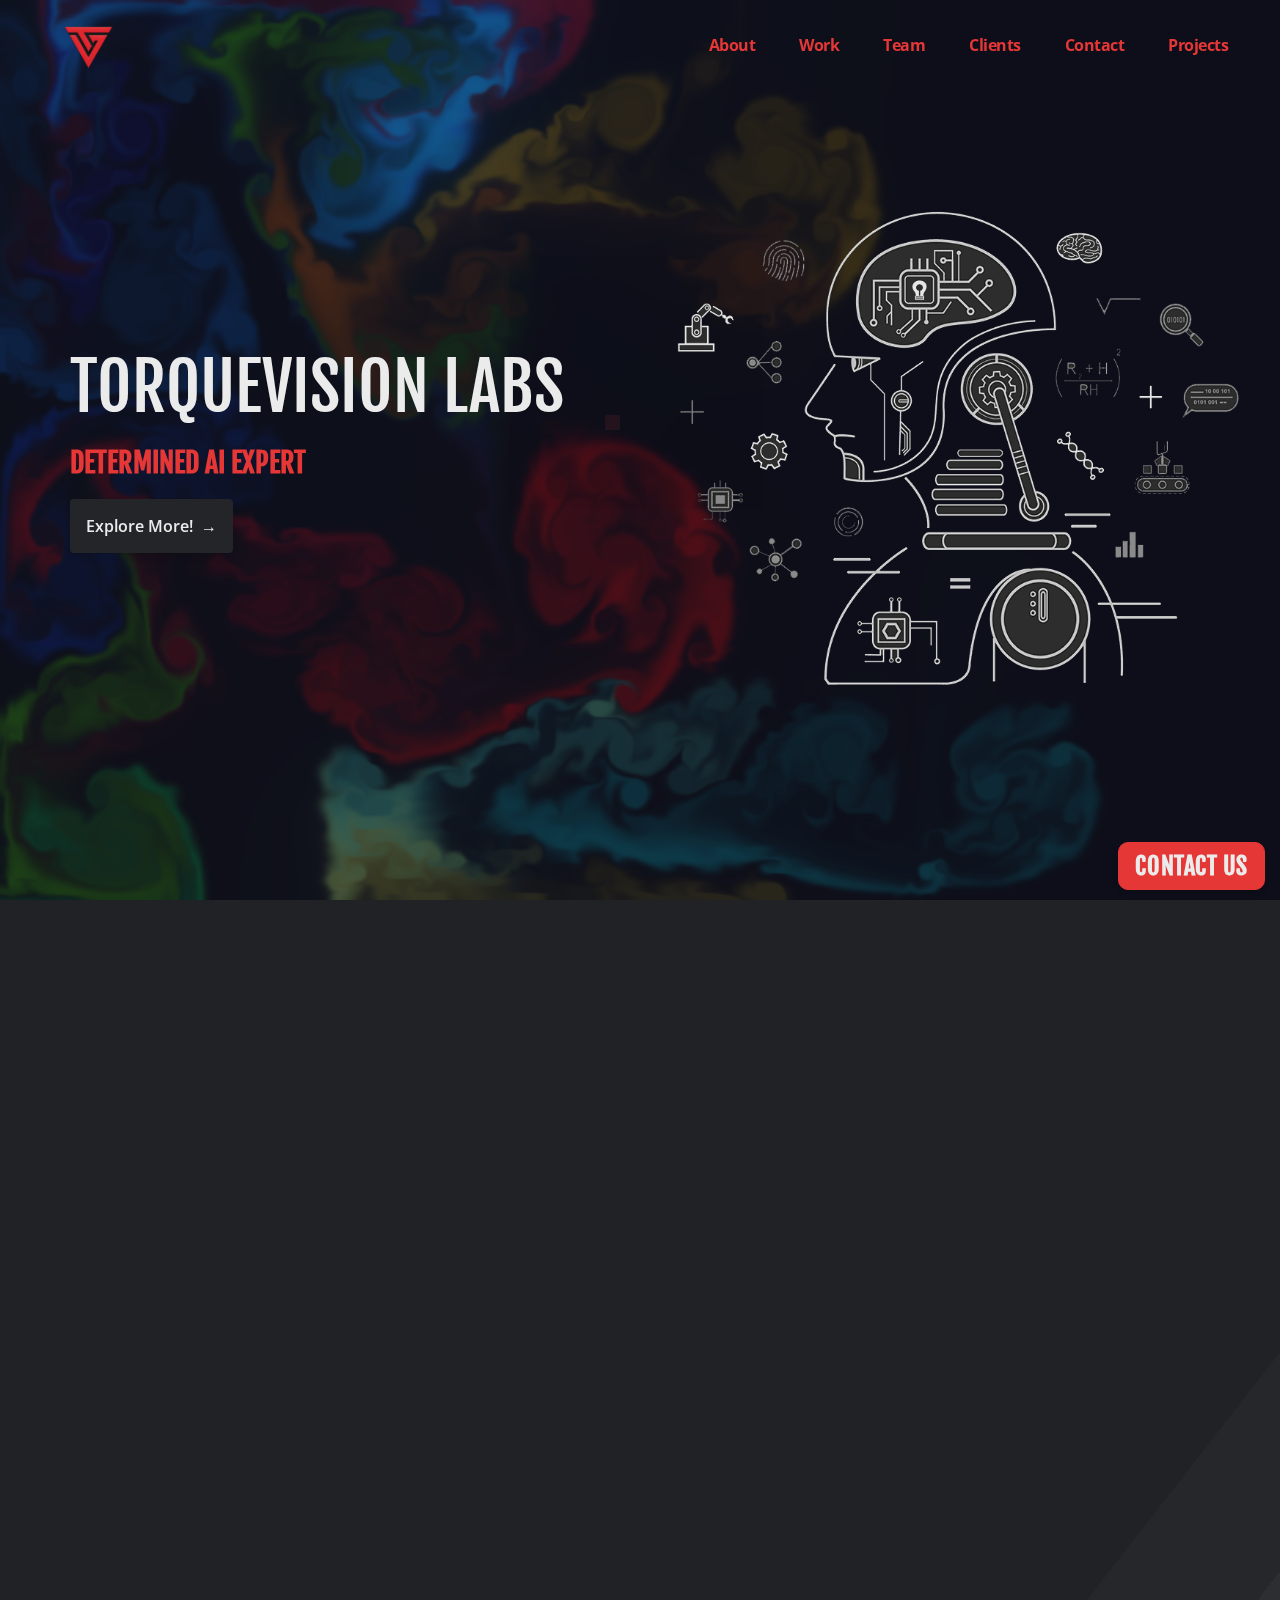
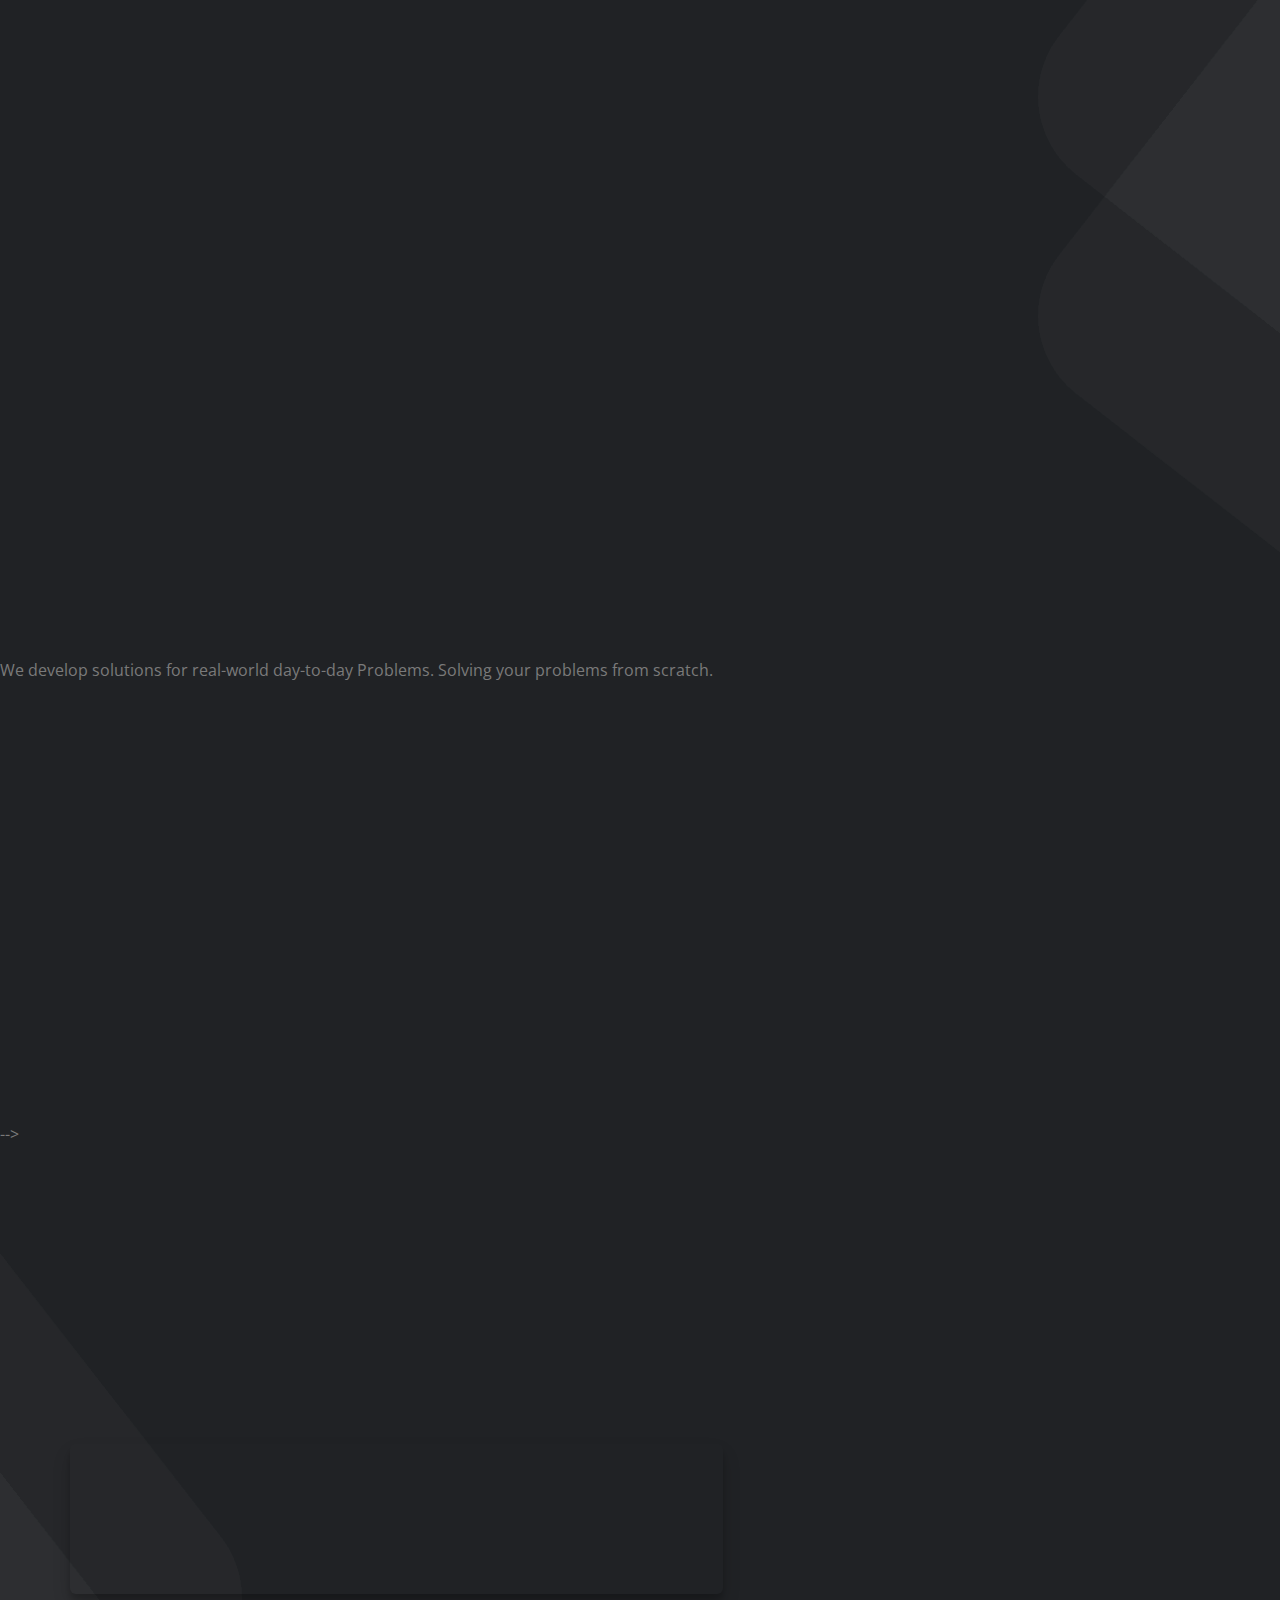
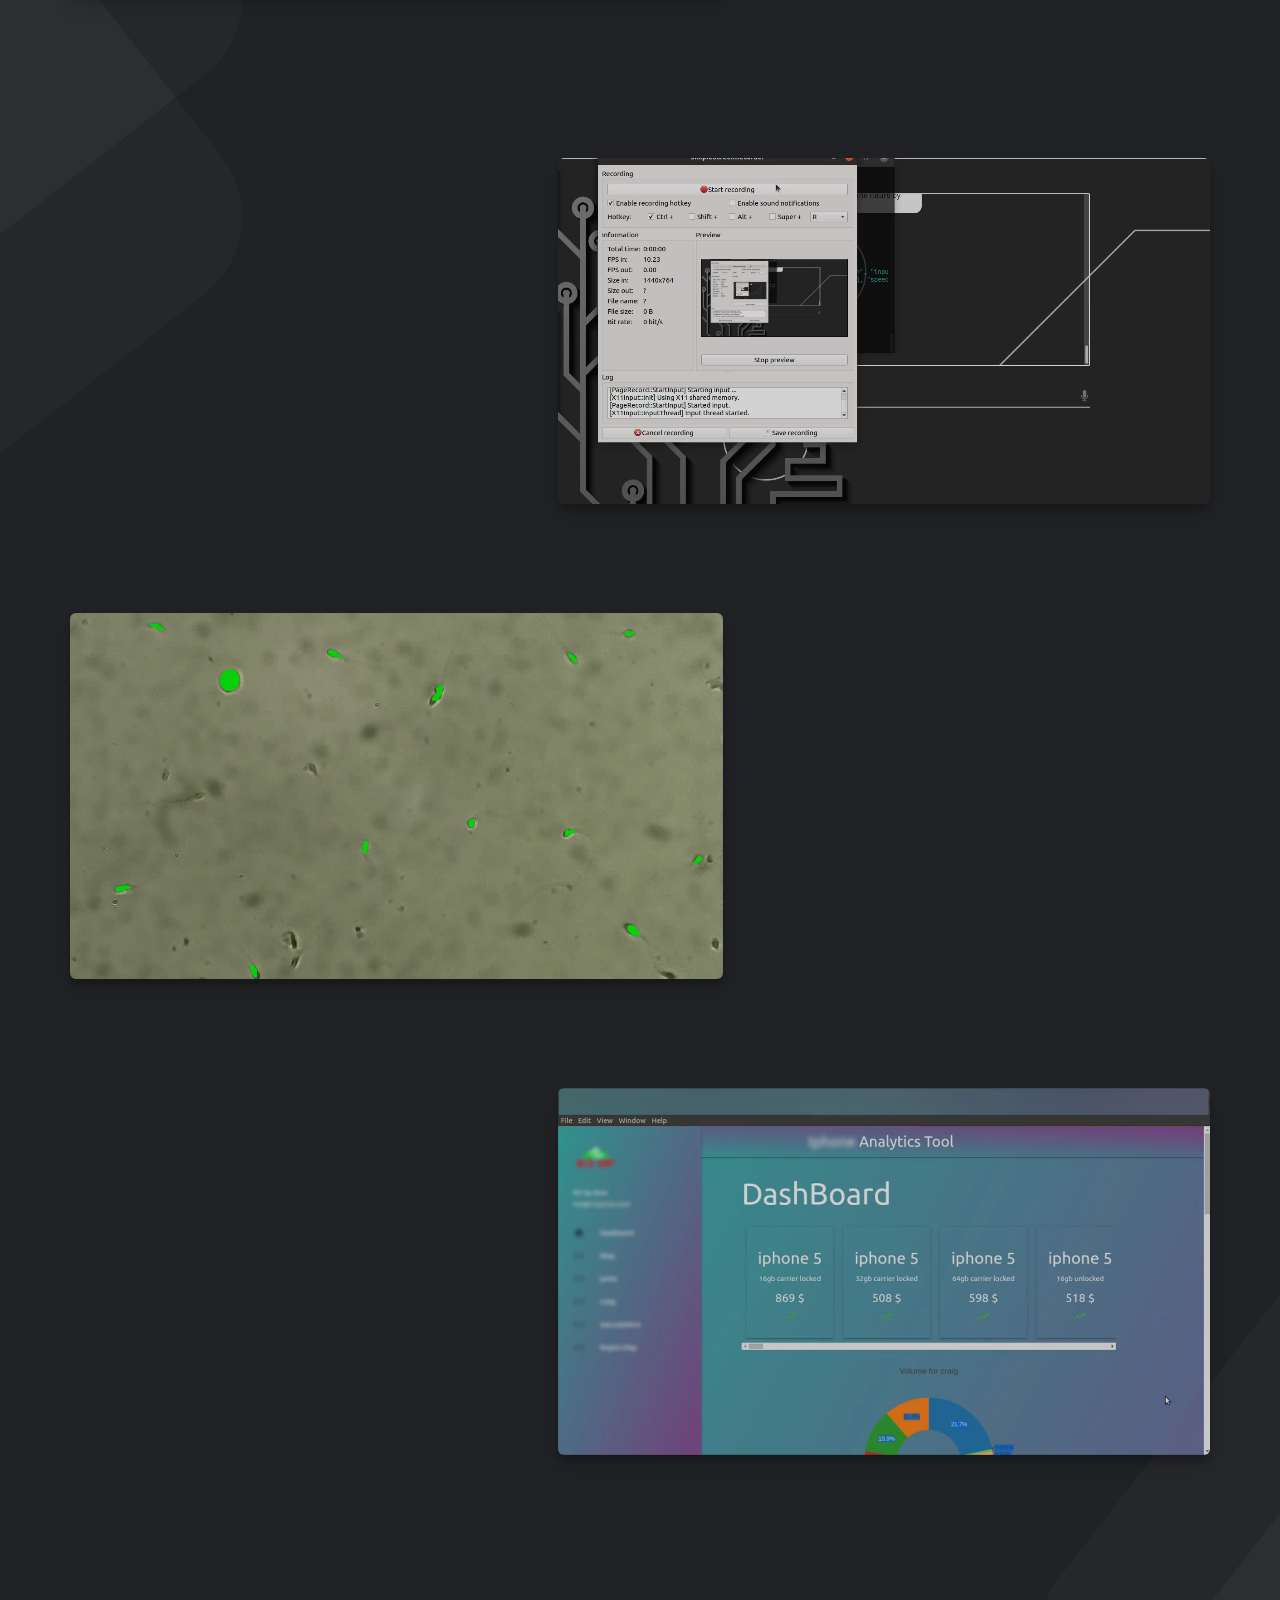
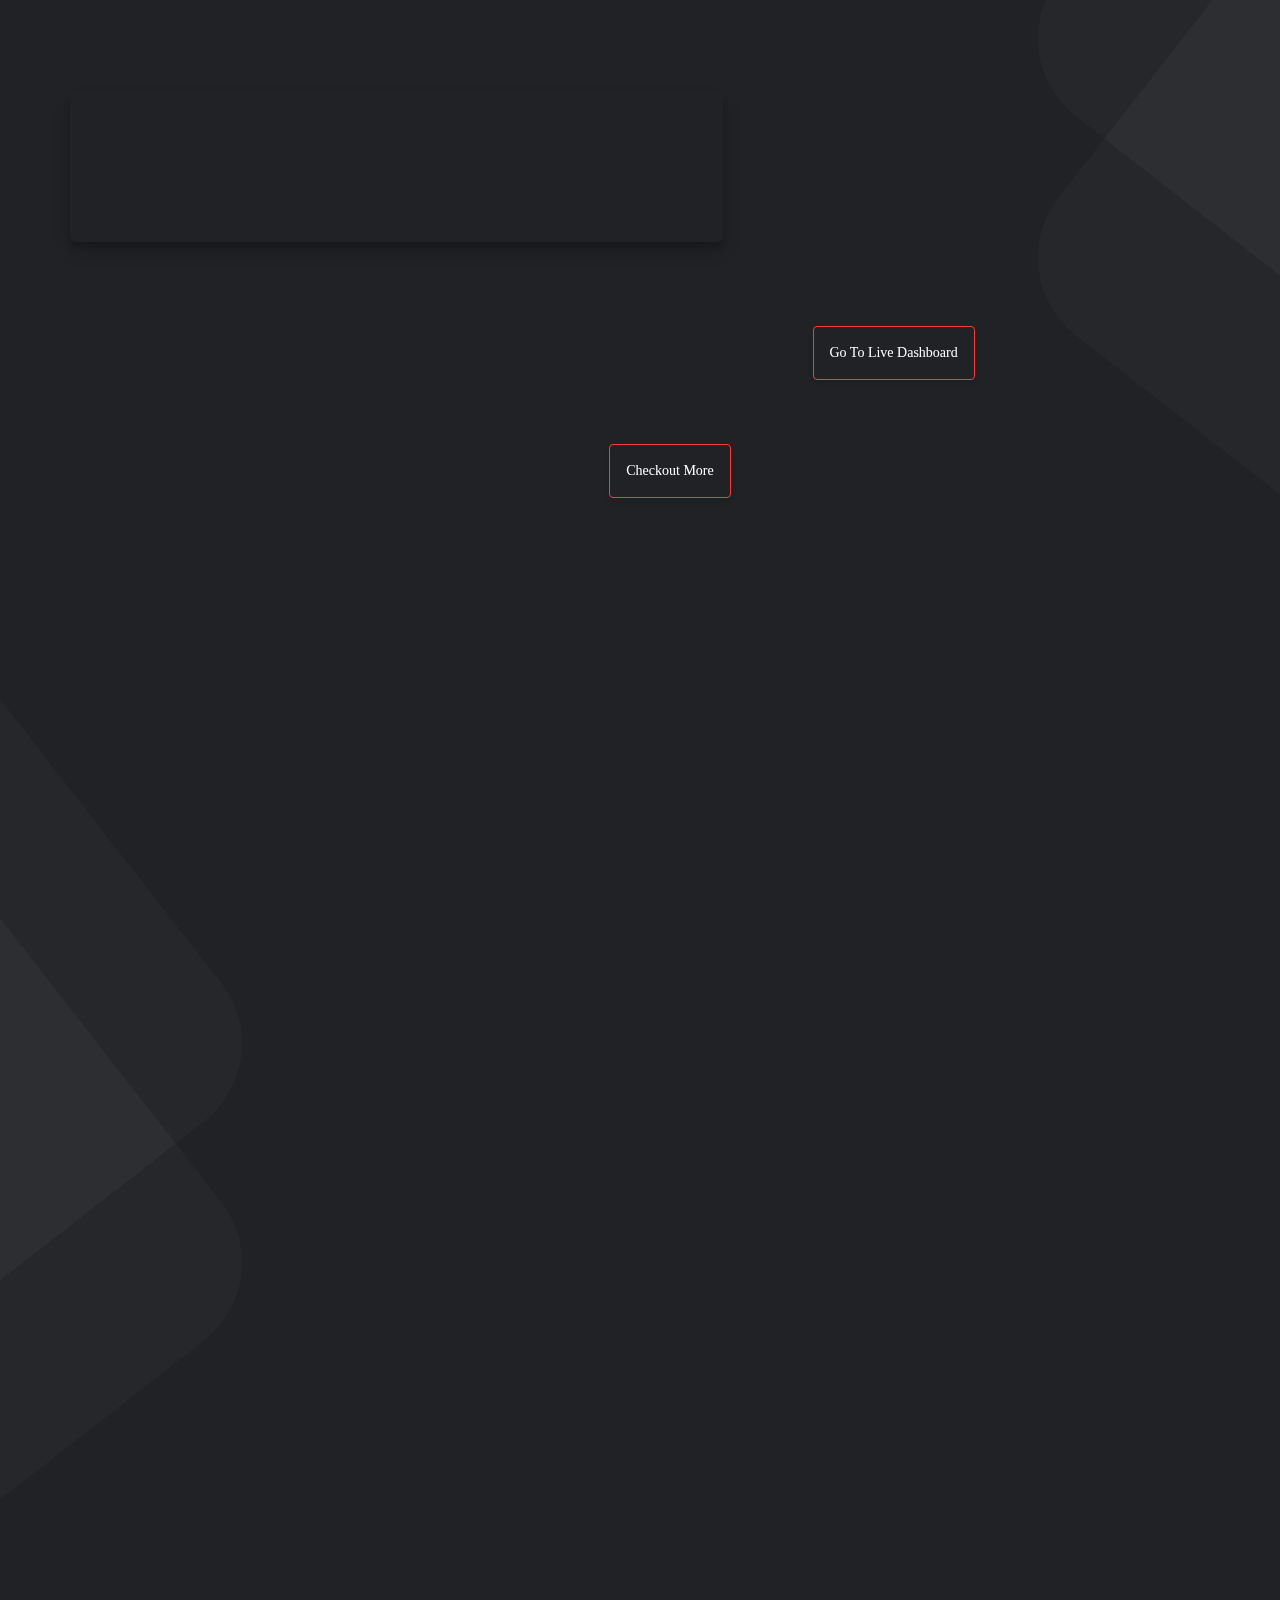
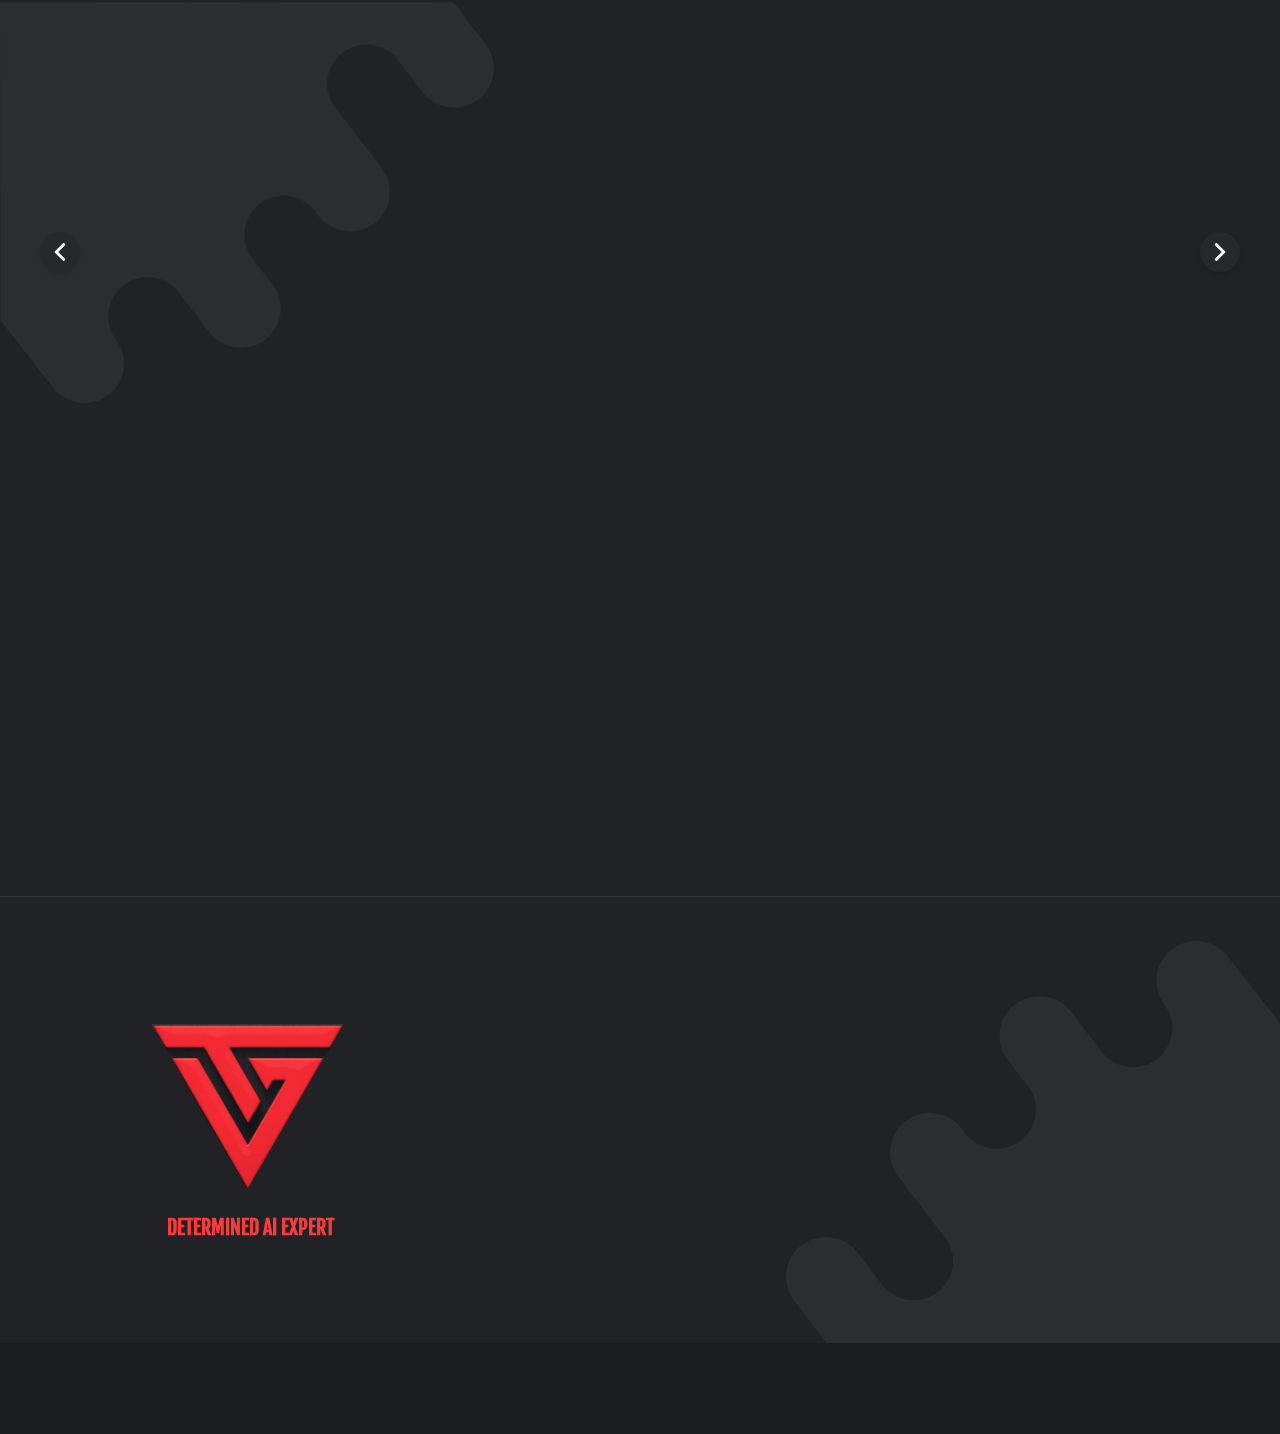
==== commit 7813e9c3: "[ADD] projects" ====
--- a/index.html
+++ b/index.html
@@ -126,6 +126,7 @@
             <li><a class="nav-link page-scroll" href="#team">team</a></li>
             <li><a class="nav-link page-scroll" href="#clients">clients</a></li>
             <li><a class="nav-link page-scroll" href="#contact">Contact</a></li>
+            <li><a target="_blank" class="nav-link page-scroll" href="visicam.html">Projects</a></li>
           </ul>
         </div>
       </nav>
@@ -1377,7 +1378,7 @@
                   data-animation="fadeInUp"
                   data-animation-delay="0.5s"
                 >
-                  <a href="#"
+                  <a href="https://github.com/Torquevision"
                     ><img
                       src="./assets/images/icons/github-image.svg"
                       alt="github"
